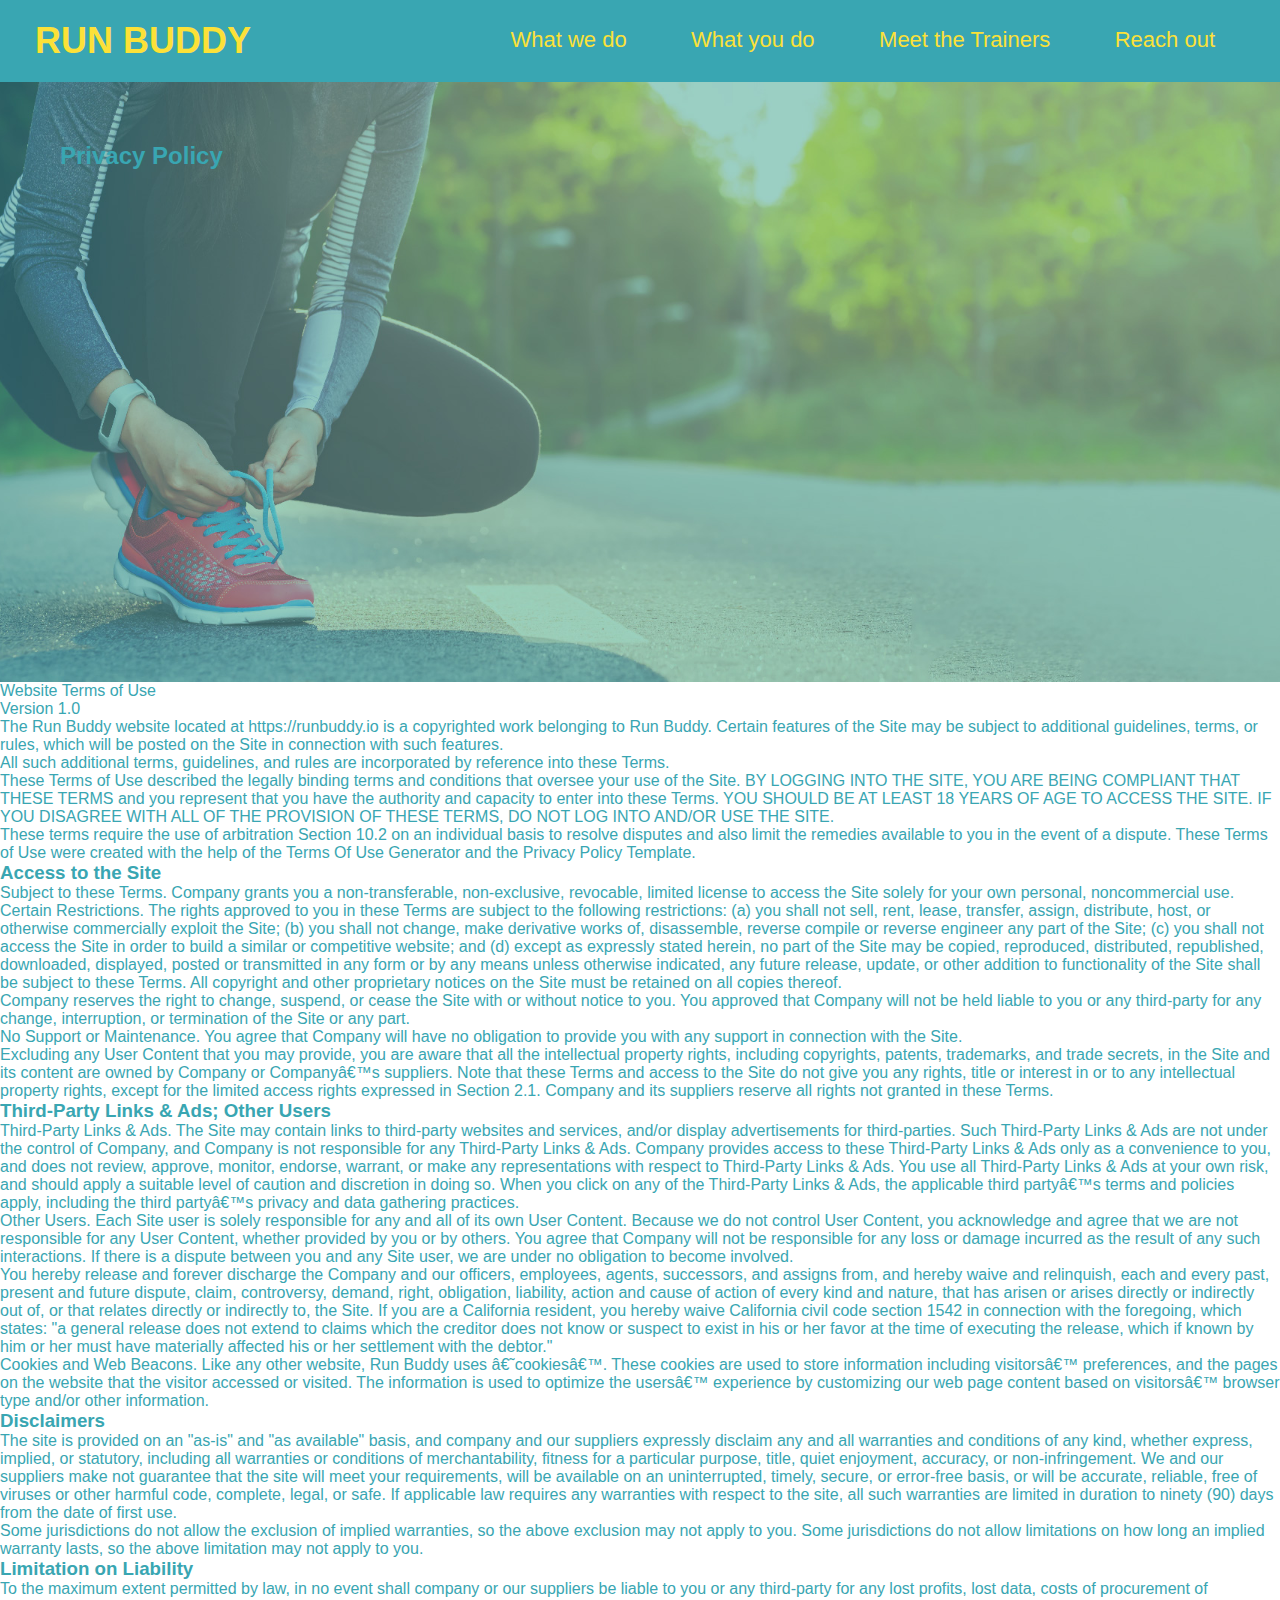
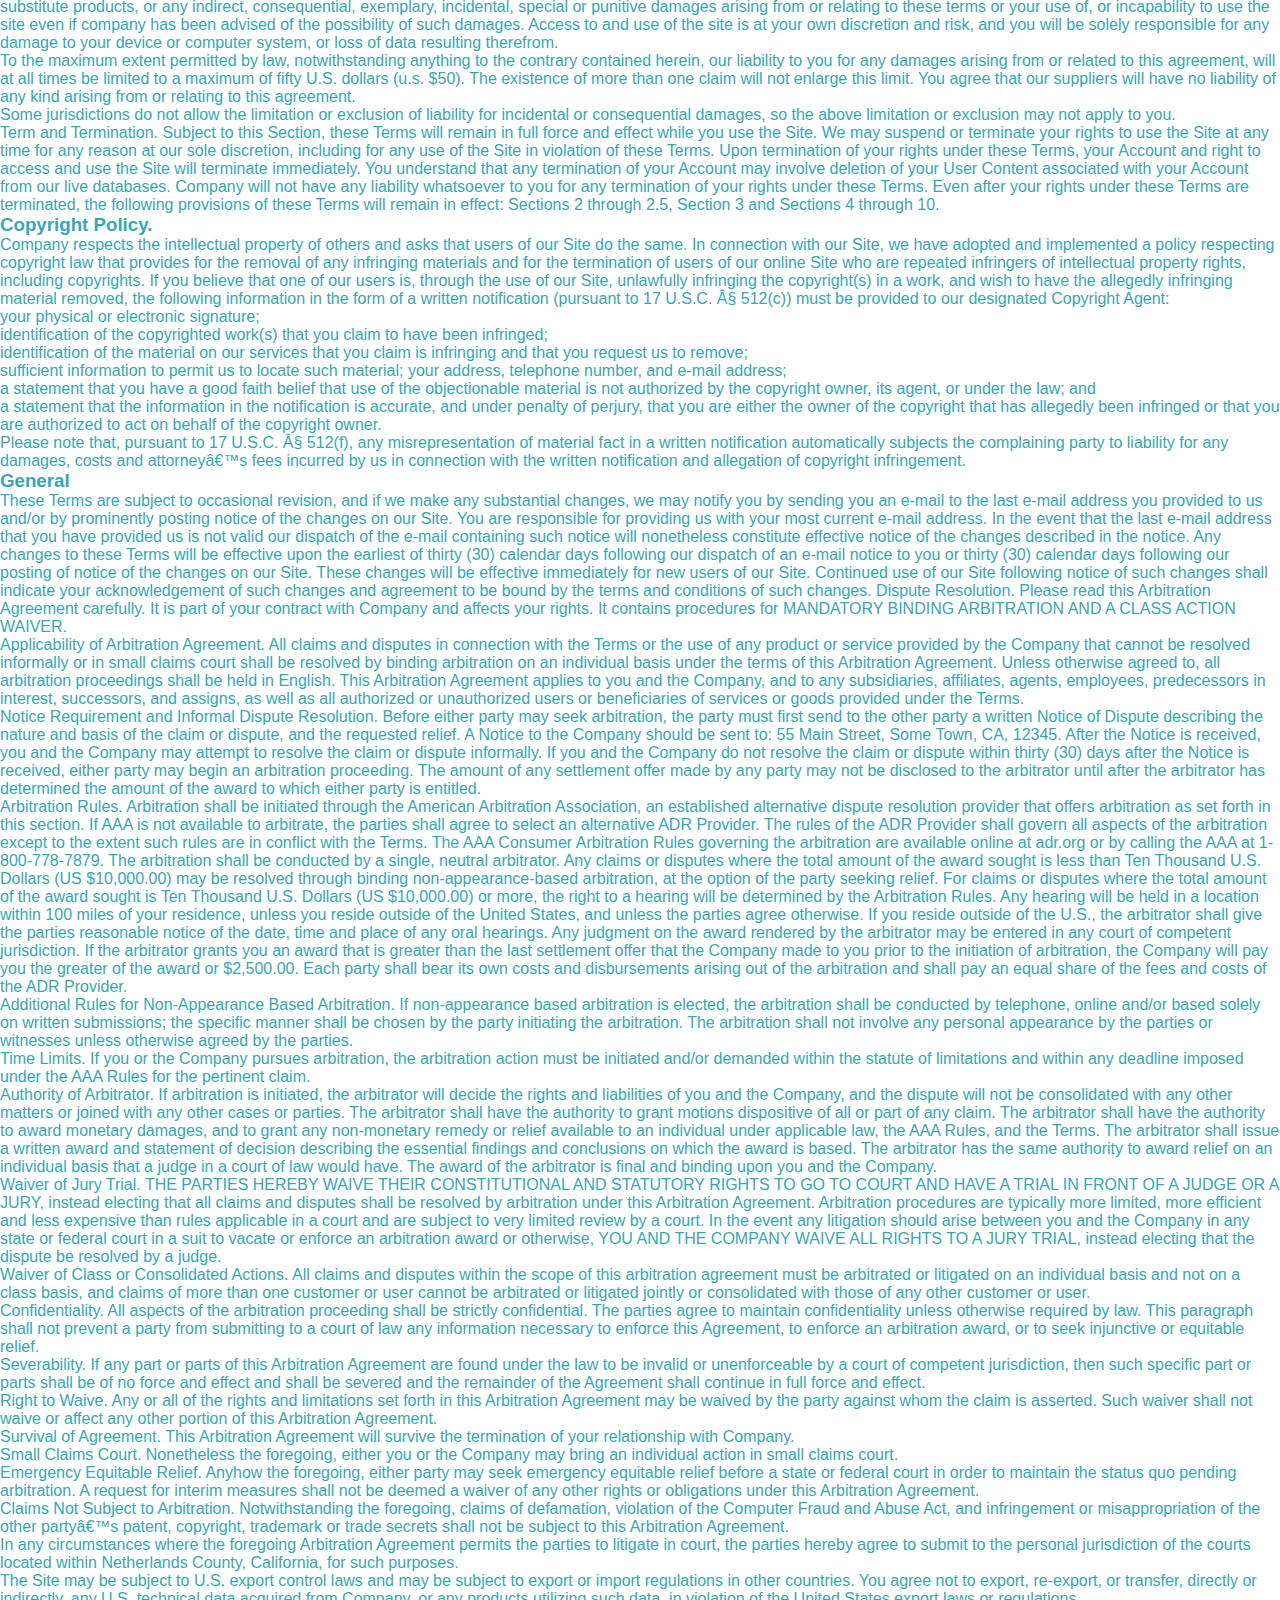
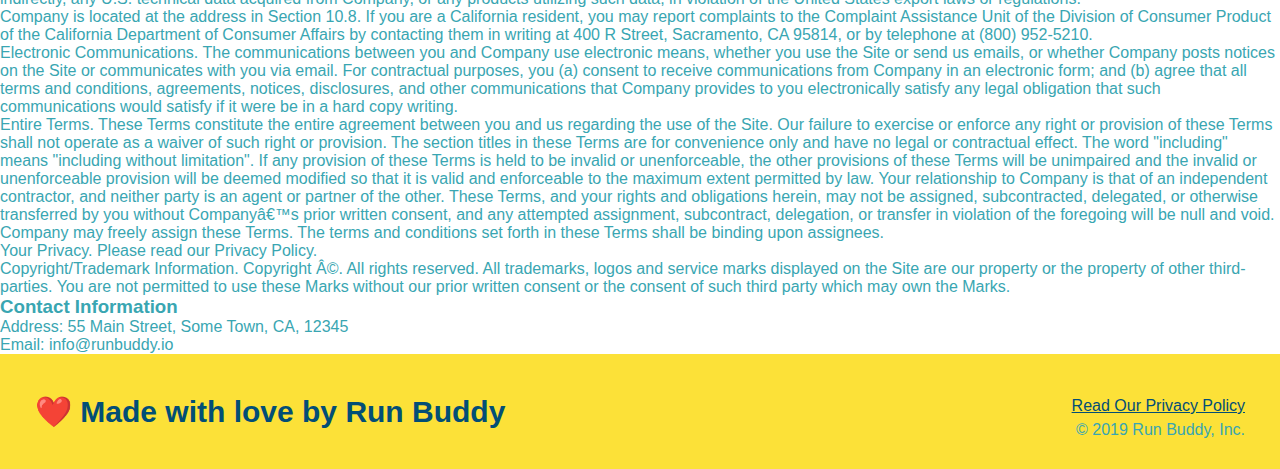
==== privacy-policy.html @ eea6fdf9 "added privacy policy page and style scheet for it." ====
<html lang="en">
<head>
    <meta charset="UTF-8">
    <meta http-equiv="X-UA-Compatible" content="IE=edge">
    <meta name="viewport" content="width=device-width, initial-scale=1.0">
    <title>Privacy Policy - Run Buddy</title>
    <link rel="stylesheet" href="assets/css/style.css">
</head>
<body>

    <!--navigation-->
    <header>
        <h1><a href="index.html">RUN BUDDY</a></h1>
        <nav>
            <!--Unordered list element-->
            <ul>
                <!--list item element-->
                <li>
                    <!--Anchor element-->
                    <a href="index.html#what-we-do" title="What we do link">What we do</a>
                </li>
                <li>
                    <a href="index.html#what-you-do" title="What you do link">What you do</a>
                </li>
                <li>
                    <a href="index.html#meet-the-trainers" title="Meet the trainers link">Meet the Trainers</a>
                </li>
                <li>
                    <a href="index.html#reach-out" title="Reach out link ">Reach out</a>
                </li>
            </ul>
        </nav>
    </header>

    <!--Title-->
    <section class="hero hero-secondary">
        <h2 class="page-tile">
            Privacy Policy
        </h2>
    </section>

    <article>
        <article>
            <p>
                Website Terms of Use
              </p>
        
              <p>
                Version 1.0
              </p>
        
              <p>
                The Run Buddy website located at https://runbuddy.io is a copyrighted work belonging to Run Buddy. Certain
                features of the Site may be subject to additional guidelines, terms, or rules, which will be posted on the Site
                in connection with such features.
              </p>
        
              <p>
                All such additional terms, guidelines, and rules are incorporated by reference into these Terms.
              </p>
        
              <p>
                These Terms of Use described the legally binding terms and conditions that oversee your use of the Site. BY
                LOGGING INTO THE SITE, YOU ARE BEING COMPLIANT THAT THESE TERMS and you represent that you have the authority
                and capacity to enter into these Terms. YOU SHOULD BE AT LEAST 18 YEARS OF AGE TO ACCESS THE SITE. IF YOU
                DISAGREE WITH ALL OF THE PROVISION OF THESE TERMS, DO NOT LOG INTO AND/OR USE THE SITE.
              </p>
        
              <p>
                These terms require the use of arbitration Section 10.2 on an individual basis to resolve disputes and also
                limit the remedies available to you in the event of a dispute. These Terms of Use were created with the help of
                the Terms Of Use Generator and the Privacy Policy Template.
              </p>
        
              <h3>
                Access to the Site
              </h3>
        
              <p>
                Subject to these Terms. Company grants you a non-transferable, non-exclusive, revocable, limited license to
                access the Site solely for your own personal, noncommercial use.
              </p>
        
              <p>
                Certain Restrictions. The rights approved to you in these Terms are subject to the following restrictions: (a)
                you shall not sell, rent, lease, transfer, assign, distribute, host, or otherwise commercially exploit the Site;
                (b) you shall not change, make derivative works of, disassemble, reverse compile or reverse engineer any part of
                the Site; (c) you shall not access the Site in order to build a similar or competitive website; and (d) except
                as expressly stated herein, no part of the Site may be copied, reproduced, distributed, republished, downloaded,
                displayed, posted or transmitted in any form or by any means unless otherwise indicated, any future release,
                update, or other addition to functionality of the Site shall be subject to these Terms. All copyright and other
                proprietary notices on the Site must be retained on all copies thereof.
              </p>
        
              <p>
                Company reserves the right to change, suspend, or cease the Site with or without notice to you. You approved
                that Company will not be held liable to you or any third-party for any change, interruption, or termination of
                the Site or any part.
              </p>
        
              <p>
                No Support or Maintenance. You agree that Company will have no obligation to provide you with any support in
                connection with the Site.
              </p>
        
              <p>
                Excluding any User Content that you may provide, you are aware that all the intellectual property rights,
                including copyrights, patents, trademarks, and trade secrets, in the Site and its content are owned by Company
                or Companyâ€™s suppliers. Note that these Terms and access to the Site do not give you any rights, title or
                interest in or to any intellectual property rights, except for the limited access rights expressed in Section
                2.1. Company and its suppliers reserve all rights not granted in these Terms.
              </p>
        
              <h3>
                Third-Party Links & Ads; Other Users
              </h3>
        
              <p>
                Third-Party Links & Ads. The Site may contain links to third-party websites and services, and/or display
                advertisements for third-parties. Such Third-Party Links & Ads are not under the control of Company, and Company
                is not responsible for any Third-Party Links & Ads. Company provides access to these Third-Party Links & Ads
                only as a convenience to you, and does not review, approve, monitor, endorse, warrant, or make any
                representations with respect to Third-Party Links & Ads. You use all Third-Party Links & Ads at your own risk,
                and should apply a suitable level of caution and discretion in doing so. When you click on any of the
                Third-Party Links & Ads, the applicable third partyâ€™s terms and policies apply, including the third partyâ€™s
                privacy and data gathering practices.
              </p>
        
              <p>
                Other Users. Each Site user is solely responsible for any and all of its own User Content. Because we do not
                control User Content, you acknowledge and agree that we are not responsible for any User Content, whether
                provided by you or by others. You agree that Company will not be responsible for any loss or damage incurred as
                the result of any such interactions. If there is a dispute between you and any Site user, we are under no
                obligation to become involved.
              </p>
        
              <p>
                You hereby release and forever discharge the Company and our officers, employees, agents, successors, and
                assigns from, and hereby waive and relinquish, each and every past, present and future dispute, claim,
                controversy, demand, right, obligation, liability, action and cause of action of every kind and nature, that has
                arisen or arises directly or indirectly out of, or that relates directly or indirectly to, the Site. If you are
                a California resident, you hereby waive California civil code section 1542 in connection with the foregoing,
                which states: "a general release does not extend to claims which the creditor does not know or suspect to exist
                in his or her favor at the time of executing the release, which if known by him or her must have materially
                affected his or her settlement with the debtor."
              </p>
        
              <p>
                Cookies and Web Beacons. Like any other website, Run Buddy uses â€˜cookiesâ€™. These cookies are used to store
                information including visitorsâ€™ preferences, and the pages on the website that the visitor accessed or visited.
                The information is used to optimize the usersâ€™ experience by customizing our web page content based on visitorsâ€™
                browser type and/or other information.
              </p>
        
              <h3>
                Disclaimers
              </h3>
        
              <p>
                The site is provided on an "as-is" and "as available" basis, and company and our suppliers expressly disclaim
                any and all warranties and conditions of any kind, whether express, implied, or statutory, including all
                warranties or conditions of merchantability, fitness for a particular purpose, title, quiet enjoyment, accuracy,
                or non-infringement. We and our suppliers make not guarantee that the site will meet your requirements, will be
                available on an uninterrupted, timely, secure, or error-free basis, or will be accurate, reliable, free of
                viruses or other harmful code, complete, legal, or safe. If applicable law requires any warranties with respect
                to the site, all such warranties are limited in duration to ninety (90) days from the date of first use.
              </p>
        
              <p>
                Some jurisdictions do not allow the exclusion of implied warranties, so the above exclusion may not apply to
                you. Some jurisdictions do not allow limitations on how long an implied warranty lasts, so the above limitation
                may not apply to you.
              </p>
        
              <h3>
                Limitation on Liability
              </h3>
        
              <p>
                To the maximum extent permitted by law, in no event shall company or our suppliers be liable to you or any
                third-party for any lost profits, lost data, costs of procurement of substitute products, or any indirect,
                consequential, exemplary, incidental, special or punitive damages arising from or relating to these terms or
                your use of, or incapability to use the site even if company has been advised of the possibility of such
                damages. Access to and use of the site is at your own discretion and risk, and you will be solely responsible
                for any damage to your device or computer system, or loss of data resulting therefrom.
              </p>
        
              <p>
                To the maximum extent permitted by law, notwithstanding anything to the contrary contained herein, our liability
                to you for any damages arising from or related to this agreement, will at all times be limited to a maximum of
                fifty U.S. dollars (u.s. $50). The existence of more than one claim will not enlarge this limit. You agree that
                our suppliers will have no liability of any kind arising from or relating to this agreement.
              </p>
        
              <p>
                Some jurisdictions do not allow the limitation or exclusion of liability for incidental or consequential
                damages, so the above limitation or exclusion may not apply to you.
              </p>
        
              <p>
                Term and Termination. Subject to this Section, these Terms will remain in full force and effect while you use
                the Site. We may suspend or terminate your rights to use the Site at any time for any reason at our sole
                discretion, including for any use of the Site in violation of these Terms. Upon termination of your rights under
                these Terms, your Account and right to access and use the Site will terminate immediately. You understand that
                any termination of your Account may involve deletion of your User Content associated with your Account from our
                live databases. Company will not have any liability whatsoever to you for any termination of your rights under
                these Terms. Even after your rights under these Terms are terminated, the following provisions of these Terms
                will remain in effect: Sections 2 through 2.5, Section 3 and Sections 4 through 10.
              </p>
        
              <h3>
                Copyright Policy.
              </h3>
        
              <p>
                Company respects the intellectual property of others and asks that users of our Site do the same. In connection
                with our Site, we have adopted and implemented a policy respecting copyright law that provides for the removal
                of any infringing materials and for the termination of users of our online Site who are repeated infringers of
                intellectual property rights, including copyrights. If you believe that one of our users is, through the use of
                our Site, unlawfully infringing the copyright(s) in a work, and wish to have the allegedly infringing material
                removed, the following information in the form of a written notification (pursuant to 17 U.S.C. Â§ 512(c)) must
                be provided to our designated Copyright Agent:
              </p>
        
              <ul>
                <li>
                  your physical or electronic signature;
                </li>
                <li>
                  identification of the copyrighted work(s) that you claim to have been infringed;
                </li>
                <li>
                  identification of the material on our services that you claim is infringing and that you request us to remove;
                </li>
                <li>
                  sufficient information to permit us to locate such material; your address, telephone number, and e-mail
                  address;
                </li>
                <li>
                  a statement that you have a good faith belief that use of the objectionable material is not authorized by the
                  copyright owner, its agent, or under the law; and
                </li>
                <li>
                  a statement that the information in the notification is accurate, and under penalty of perjury, that you are
                  either the owner of the copyright that has allegedly been infringed or that you are authorized to act on
                  behalf of the copyright owner.
                </li>
              </ul>
        
              <p>
                Please note that, pursuant to 17 U.S.C. Â§ 512(f), any misrepresentation of material fact in a written
                notification automatically subjects the complaining party to liability for any damages, costs and attorneyâ€™s
                fees incurred by us in connection with the written notification and allegation of copyright infringement.
              </p>
        
              <h3>
                General
              </h3>
        
              <p>
                These Terms are subject to occasional revision, and if we make any substantial changes, we may notify you by
                sending you an e-mail to the last e-mail address you provided to us and/or by prominently posting notice of the
                changes on our Site. You are responsible for providing us with your most current e-mail address. In the event
                that the last e-mail address that you have provided us is not valid our dispatch of the e-mail containing such
                notice will nonetheless constitute effective notice of the changes described in the notice. Any changes to these
                Terms will be effective upon the earliest of thirty (30) calendar days following our dispatch of an e-mail
                notice to you or thirty (30) calendar days following our posting of notice of the changes on our Site. These
                changes will be effective immediately for new users of our Site. Continued use of our Site following notice of
                such changes shall indicate your acknowledgement of such changes and agreement to be bound by the terms and
                conditions of such changes. Dispute Resolution. Please read this Arbitration Agreement carefully. It is part of
                your contract with Company and affects your rights. It contains procedures for MANDATORY BINDING ARBITRATION AND
                A CLASS ACTION WAIVER.
              </p>
        
              <p>
                Applicability of Arbitration Agreement. All claims and disputes in connection with the Terms or the use of any
                product or service provided by the Company that cannot be resolved informally or in small claims court shall be
                resolved by binding arbitration on an individual basis under the terms of this Arbitration Agreement. Unless
                otherwise agreed to, all arbitration proceedings shall be held in English. This Arbitration Agreement applies to
                you and the Company, and to any subsidiaries, affiliates, agents, employees, predecessors in interest,
                successors, and assigns, as well as all authorized or unauthorized users or beneficiaries of services or goods
                provided under the Terms.
              </p>
        
              <p>
                Notice Requirement and Informal Dispute Resolution. Before either party may seek arbitration, the party must
                first send to the other party a written Notice of Dispute describing the nature and basis of the claim or
                dispute, and the requested relief. A Notice to the Company should be sent to: 55 Main Street, Some Town, CA,
                12345. After the Notice is received, you and the Company may attempt to resolve the claim or dispute informally.
                If you and the Company do not resolve the claim or dispute within thirty (30) days after the Notice is received,
                either party may begin an arbitration proceeding. The amount of any settlement offer made by any party may not
                be disclosed to the arbitrator until after the arbitrator has determined the amount of the award to which either
                party is entitled.
              </p>
        
              <p>
                Arbitration Rules. Arbitration shall be initiated through the American Arbitration Association, an established
                alternative dispute resolution provider that offers arbitration as set forth in this section. If AAA is not
                available to arbitrate, the parties shall agree to select an alternative ADR Provider. The rules of the ADR
                Provider shall govern all aspects of the arbitration except to the extent such rules are in conflict with the
                Terms. The AAA Consumer Arbitration Rules governing the arbitration are available online at adr.org or by
                calling the AAA at 1-800-778-7879. The arbitration shall be conducted by a single, neutral arbitrator. Any
                claims or disputes where the total amount of the award sought is less than Ten Thousand U.S. Dollars (US
                $10,000.00) may be resolved through binding non-appearance-based arbitration, at the option of the party seeking
                relief. For claims or disputes where the total amount of the award sought is Ten Thousand U.S. Dollars (US
                $10,000.00) or more, the right to a hearing will be determined by the Arbitration Rules. Any hearing will be
                held in a location within 100 miles of your residence, unless you reside outside of the United States, and
                unless the parties agree otherwise. If you reside outside of the U.S., the arbitrator shall give the parties
                reasonable notice of the date, time and place of any oral hearings. Any judgment on the award rendered by the
                arbitrator may be entered in any court of competent jurisdiction. If the arbitrator grants you an award that is
                greater than the last settlement offer that the Company made to you prior to the initiation of arbitration, the
                Company will pay you the greater of the award or $2,500.00. Each party shall bear its own costs and
                disbursements arising out of the arbitration and shall pay an equal share of the fees and costs of the ADR
                Provider.
              </p>
        
              <p>
                Additional Rules for Non-Appearance Based Arbitration. If non-appearance based arbitration is elected, the
                arbitration shall be conducted by telephone, online and/or based solely on written submissions; the specific
                manner shall be chosen by the party initiating the arbitration. The arbitration shall not involve any personal
                appearance by the parties or witnesses unless otherwise agreed by the parties.
              </p>
        
              <p>
                Time Limits. If you or the Company pursues arbitration, the arbitration action must be initiated and/or demanded
                within the statute of limitations and within any deadline imposed under the AAA Rules for the pertinent claim.
              </p>
        
              <p>
                Authority of Arbitrator. If arbitration is initiated, the arbitrator will decide the rights and liabilities of
                you and the Company, and the dispute will not be consolidated with any other matters or joined with any other
                cases or parties. The arbitrator shall have the authority to grant motions dispositive of all or part of any
                claim. The arbitrator shall have the authority to award monetary damages, and to grant any non-monetary remedy
                or relief available to an individual under applicable law, the AAA Rules, and the Terms. The arbitrator shall
                issue a written award and statement of decision describing the essential findings and conclusions on which the
                award is based. The arbitrator has the same authority to award relief on an individual basis that a judge in a
                court of law would have. The award of the arbitrator is final and binding upon you and the Company.
              </p>
        
              <p>
                Waiver of Jury Trial. THE PARTIES HEREBY WAIVE THEIR CONSTITUTIONAL AND STATUTORY RIGHTS TO GO TO COURT AND HAVE
                A TRIAL IN FRONT OF A JUDGE OR A JURY, instead electing that all claims and disputes shall be resolved by
                arbitration under this Arbitration Agreement. Arbitration procedures are typically more limited, more efficient
                and less expensive than rules applicable in a court and are subject to very limited review by a court. In the
                event any litigation should arise between you and the Company in any state or federal court in a suit to vacate
                or enforce an arbitration award or otherwise, YOU AND THE COMPANY WAIVE ALL RIGHTS TO A JURY TRIAL, instead
                electing that the dispute be resolved by a judge.
              </p>
        
              <p>
                Waiver of Class or Consolidated Actions. All claims and disputes within the scope of this arbitration agreement
                must be arbitrated or litigated on an individual basis and not on a class basis, and claims of more than one
                customer or user cannot be arbitrated or litigated jointly or consolidated with those of any other customer or
                user.
              </p>
        
              <p>
                Confidentiality. All aspects of the arbitration proceeding shall be strictly confidential. The parties agree to
                maintain confidentiality unless otherwise required by law. This paragraph shall not prevent a party from
                submitting to a court of law any information necessary to enforce this Agreement, to enforce an arbitration
                award, or to seek injunctive or equitable relief.
              </p>
        
              <p>
                Severability. If any part or parts of this Arbitration Agreement are found under the law to be invalid or
                unenforceable by a court of competent jurisdiction, then such specific part or parts shall be of no force and
                effect and shall be severed and the remainder of the Agreement shall continue in full force and effect.
              </p>
        
              <p>
                Right to Waive. Any or all of the rights and limitations set forth in this Arbitration Agreement may be waived
                by the party against whom the claim is asserted. Such waiver shall not waive or affect any other portion of this
                Arbitration Agreement.
              </p>
        
              <p>
                Survival of Agreement. This Arbitration Agreement will survive the termination of your relationship with
                Company.
              </p>
        
              <p>
                Small Claims Court. Nonetheless the foregoing, either you or the Company may bring an individual action in small
                claims court.
              </p>
        
              <p>
                Emergency Equitable Relief. Anyhow the foregoing, either party may seek emergency equitable relief before a
                state or federal court in order to maintain the status quo pending arbitration. A request for interim measures
                shall not be deemed a waiver of any other rights or obligations under this Arbitration Agreement.
              </p>
        
              <p>
                Claims Not Subject to Arbitration. Notwithstanding the foregoing, claims of defamation, violation of the
                Computer Fraud and Abuse Act, and infringement or misappropriation of the other partyâ€™s patent, copyright,
                trademark or trade secrets shall not be subject to this Arbitration Agreement.
              </p>
        
              <p>
                In any circumstances where the foregoing Arbitration Agreement permits the parties to litigate in court, the
                parties hereby agree to submit to the personal jurisdiction of the courts located within Netherlands County,
                California, for such purposes.
              </p>
        
              <p>
                The Site may be subject to U.S. export control laws and may be subject to export or import regulations in other
                countries. You agree not to export, re-export, or transfer, directly or indirectly, any U.S. technical data
                acquired from Company, or any products utilizing such data, in violation of the United States export laws or
                regulations.
              </p>
        
              <p>
                Company is located at the address in Section 10.8. If you are a California resident, you may report complaints
                to the Complaint Assistance Unit of the Division of Consumer Product of the California Department of Consumer
                Affairs by contacting them in writing at 400 R Street, Sacramento, CA 95814, or by telephone at (800) 952-5210.
              </p>
        
              <p>
                Electronic Communications. The communications between you and Company use electronic means, whether you use the
                Site or send us emails, or whether Company posts notices on the Site or communicates with you via email. For
                contractual purposes, you (a) consent to receive communications from Company in an electronic form; and (b)
                agree that all terms and conditions, agreements, notices, disclosures, and other communications that Company
                provides to you electronically satisfy any legal obligation that such communications would satisfy if it were be
                in a hard copy writing.
              </p>
        
              <p>
                Entire Terms. These Terms constitute the entire agreement between you and us regarding the use of the Site. Our
                failure to exercise or enforce any right or provision of these Terms shall not operate as a waiver of such right
                or provision. The section titles in these Terms are for convenience only and have no legal or contractual
                effect. The word "including" means "including without limitation". If any provision of these Terms is held to be
                invalid or unenforceable, the other provisions of these Terms will be unimpaired and the invalid or
                unenforceable provision will be deemed modified so that it is valid and enforceable to the maximum extent
                permitted by law. Your relationship to Company is that of an independent contractor, and neither party is an
                agent or partner of the other. These Terms, and your rights and obligations herein, may not be assigned,
                subcontracted, delegated, or otherwise transferred by you without Companyâ€™s prior written consent, and any
                attempted assignment, subcontract, delegation, or transfer in violation of the foregoing will be null and void.
                Company may freely assign these Terms. The terms and conditions set forth in these Terms shall be binding upon
                assignees.
              </p>
        
              <p>
                Your Privacy. Please read our Privacy Policy.
              </p>
        
              <p>
                Copyright/Trademark Information. Copyright Â©. All rights reserved. All trademarks, logos and service marks
                displayed on the Site are our property or the property of other third-parties. You are not permitted to use
                these Marks without our prior written consent or the consent of such third party which may own the Marks.
              </p>
        
              <h3>
                Contact Information
              </h3>
        
              <p>
                Address: 55 Main Street, Some Town, CA, 12345
              </p>
        
              <p>
                Email: info@runbuddy.io
              </p>
        </article>
    </article>

    <footer>
        <h2>❤️ Made with love by Run Buddy</h2>
        <div>
            <!--link to privacy policy-->
            <a href="privacy-policy.html">Read Our Privacy Policy</a><br />
            &copy; 2019 Run Buddy, Inc.
        </div>
    </footer>
</body>
</html>
---- assets/css/style.css ----
/*------- whole page-------*/
*{
    margin: 0;
    padding: 0;
    box-sizing: border-box;
}

/*------- hero section-------*/
.hero{
    background-image: url("../images/hero-bg.jpg");
    height: 600px;
    background-size: cover;
    background-position: center;
    position: relative;
}

/*------- form section-------*/
.hero-form {
    border: 3px solid #024e76;
    background-color: #fce138;
    padding: 20px;
    width: 500px;
    color: #024e76;
    position: absolute;
    bottom: 120px;
    right: 140px;
  }

.hero-form label{
    margin:  0 5px;
}

.hero-form h3 {
  font-size: 24px;
  margin: 0;
}

.hero-form p {
  margin: 5px 0 15px 0;
}

.hero-form button {
    color: #fce138;
    background-color: #024e76;
    border: none;
    padding: 10px 20px;
    font-size: 16px;
  }

/*------- input section-------*/
.form-input {
  border: 1px solid #024e76;
  display: block;
  padding: 7px 15px;
  font-size: 16px;
  color: #024e76;
  width: 100%;
  margin-bottom: 15px;
}

/*------- body-------*/
body {
    color: #39a6b2;
    font-family: Helvetica, Arial, sans-serif;
  }

/*------- header section-------*/
header nav ul li a{
    margin: 0 30px;
    font-weight: lighter;
    font-size: 22px;
}

header nav ul li{
    display: inline;
}

header h1{
    font-weight: bold;
    font-size: 36px;
    color: #fce138;
    margin: 0;
    display: inline;
}

header a{
    text-decoration: none;
    color: #fce138;
}

header nav{
    float: right;
    margin: 7px 0;
}

header{
    padding: 20px 35px;
    background-color: #39a6b2;
}

/*-------all sections-------*/
section{
    padding: 60px;
}


/*-------intro section-------*/
.intro{
    text-align: center;
}

.intro p{
    line-height: 1.7;
    color: #39a6b2;
    width: 80%;
    font-size: 20px;
    margin: 0 auto;
}

/*-------step section---------*/
.steps{
    text-align: center;
    background: #fce138;
}

.steps div{
    margin-bottom: 80px;
}

.steps img{
    width: 15%;
    margin: 10px 0;
}

.steps h3{
    color: #024e76;
    font-size: 46px;
    margin-top: 10px;
}

.steps p{
    color: #39a6b2;
    font-size: 23px;
}

.steps span{
    font-size: 38px;
}

/*-------Trainer section------*/
.trainers{
    text-align: center;
}

.trainer{
    width: 900px;
    margin: 0 auto 30px auto;
    background: #024e76;
    color: #fce138;
    overflow: auto;
}

.trainer img{
    width: 35%;
    float: left;
}

.trainer-bio{
    padding: 35px;
    float: left;
    width: 65%;
}

.trainer-bio p{
    font-size: 17px;
    line-height: 1.3;
}

.trainer-bio h3{
    font-size: 32px;
    margin-bottom: 8px;
}

.trainer-bio h4{
    font-weight: lighter;
    font-size: 26px;
    margin-bottom: 25px;
}

/*-----Reach out section-------*/
.contact{
    background: #024e76;
    text-align: center;
}
.contact h2{
    color: #fce138;
}

.contact-info iframe{
    width: 400px;
    height: 400px;
}

.contact-info div{
    width: 410px;
    display: inline-block;
    vertical-align: top;
    text-align: left;
    margin: 30px 0 0 60px;
    color: white;
}

.contact-info h3{
    color: #fce138;
    font-size: 32px;
}

.contact-info p,
.contact-info address{
    margin: 20px 0;
    line-height: 1.5;
    font-size: 20px;
    font-style: normal;
}

.contact-info a{
    color: #fce138;
}

/*-------footer section-------*/
footer h2{
    display: inline;
    color: #024e76;
    font-size: 30px;
    margin: 0;
}

footer div{
    float: right;
    line-height: 1.5;
    text-align: right;
}

footer a{
    color: #024e76;
}

footer{
    background: #fce138;
    width: 100%;
    padding: 40px 35px;
}

/*-----general use styles----*/
.section-tile{
    font-size: 55px;
    color: #024e76;
    margin-bottom: 35px;
    padding: 0 100px 20px 100px;
    display: inline-block;
    border-bottom: 3px solid;
    display: inline-block;
}

.primary-border{
    border-color: #fce138;
}

.secondary-border{
    border-color: #39a6b2;
}

.text-left{
    text-align: left;
}

.text-right{
    text-align: right;
}
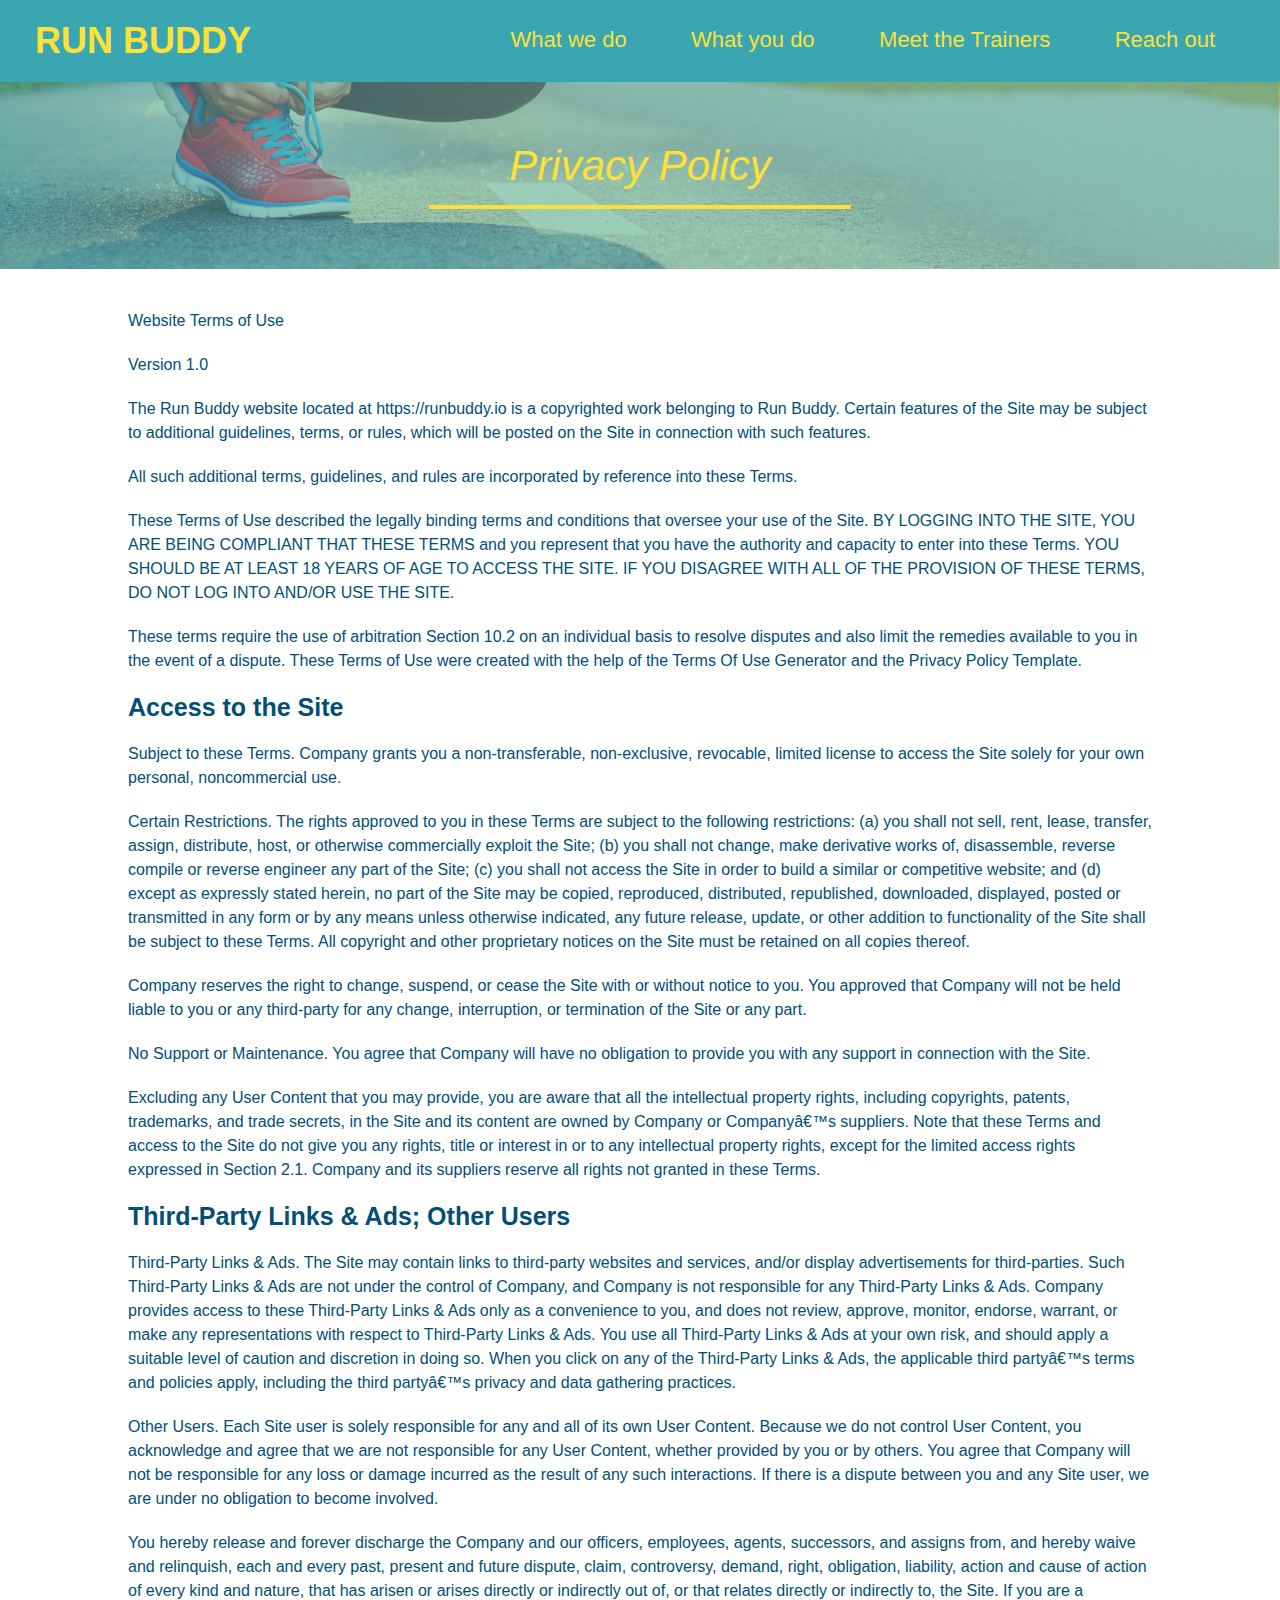
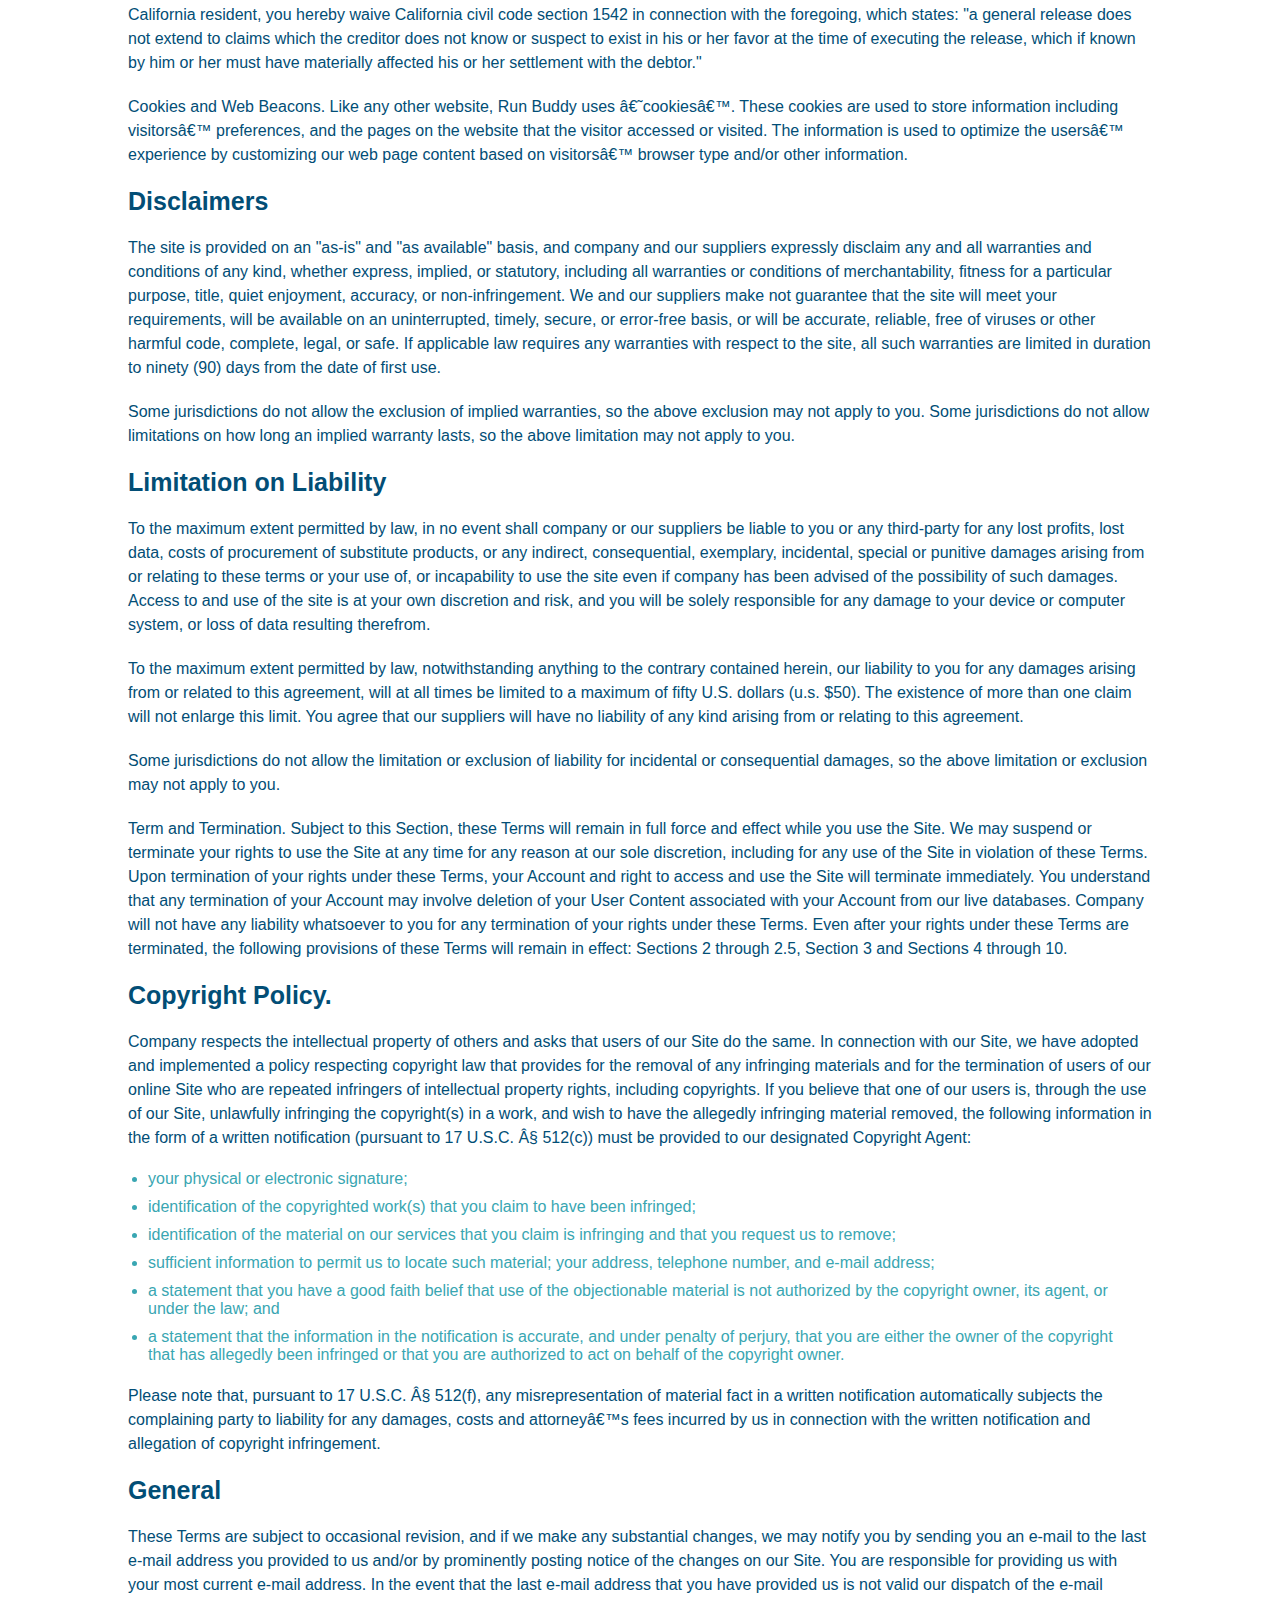
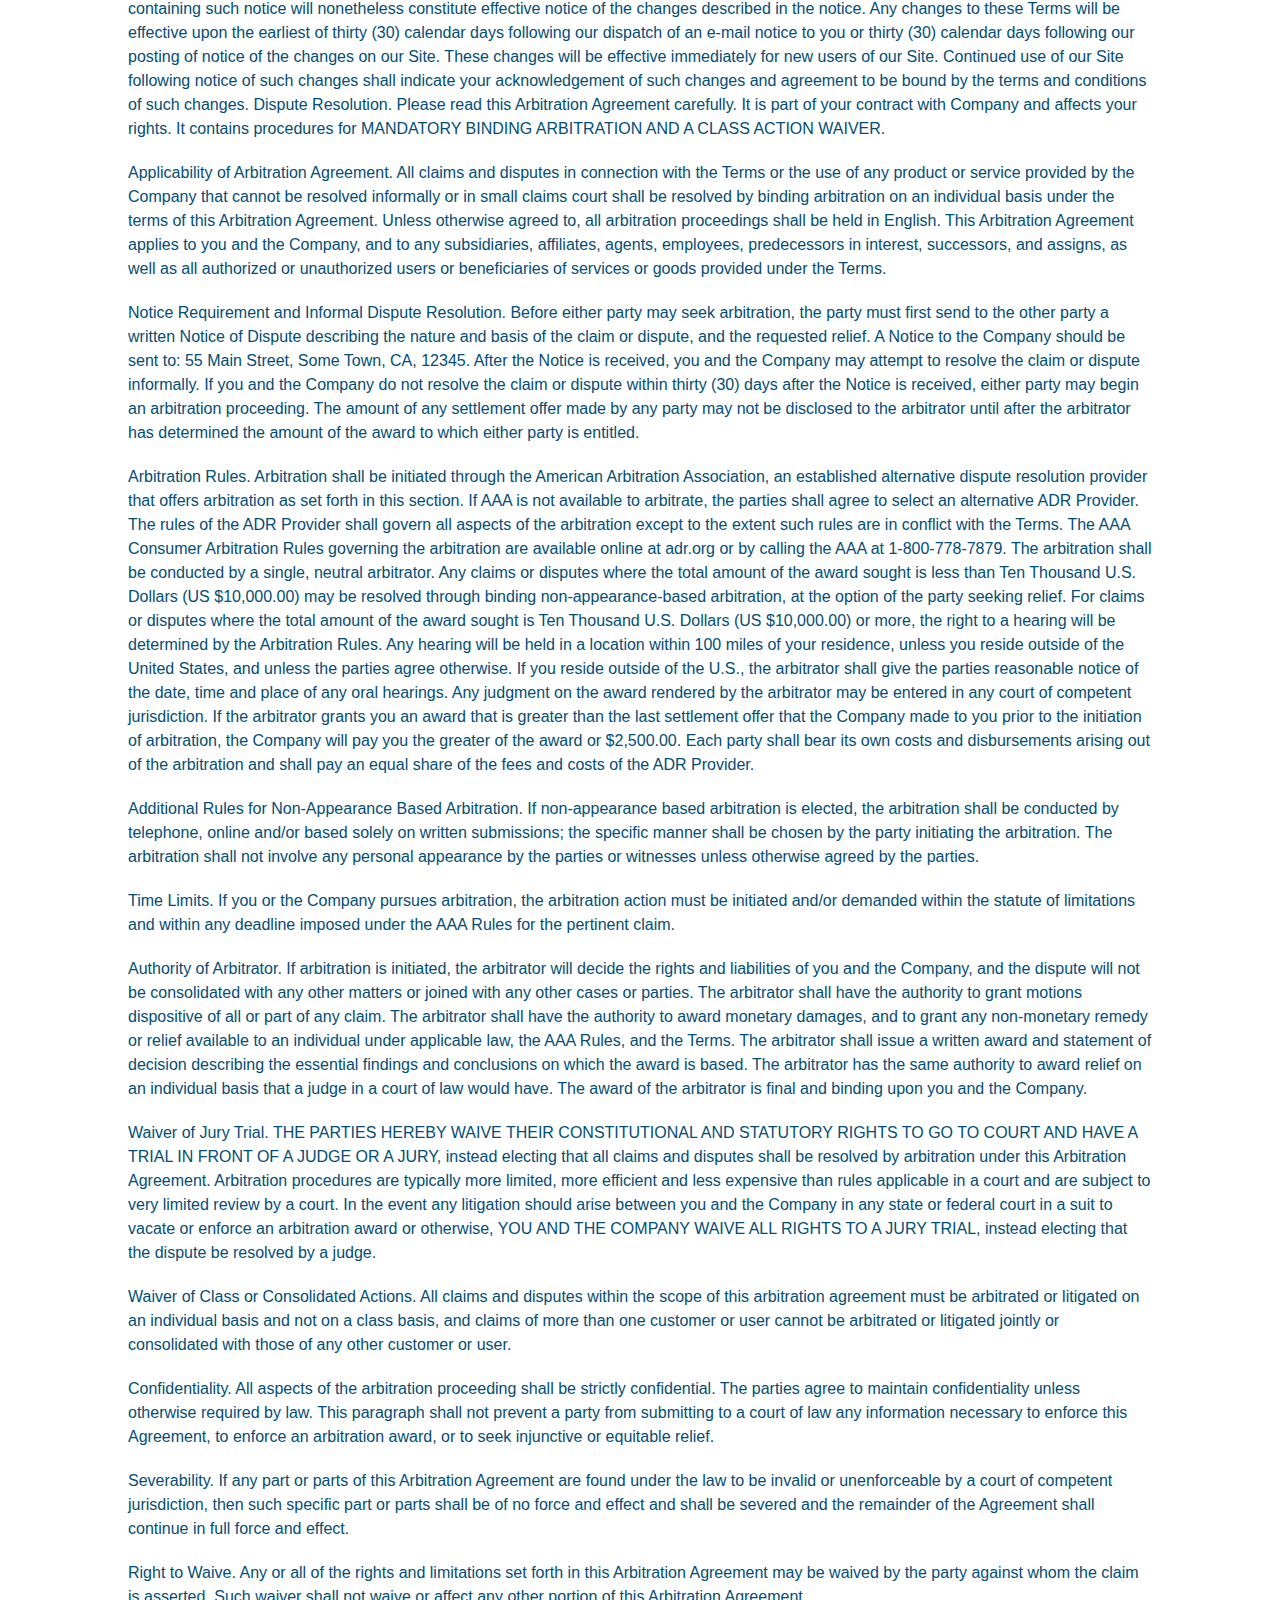
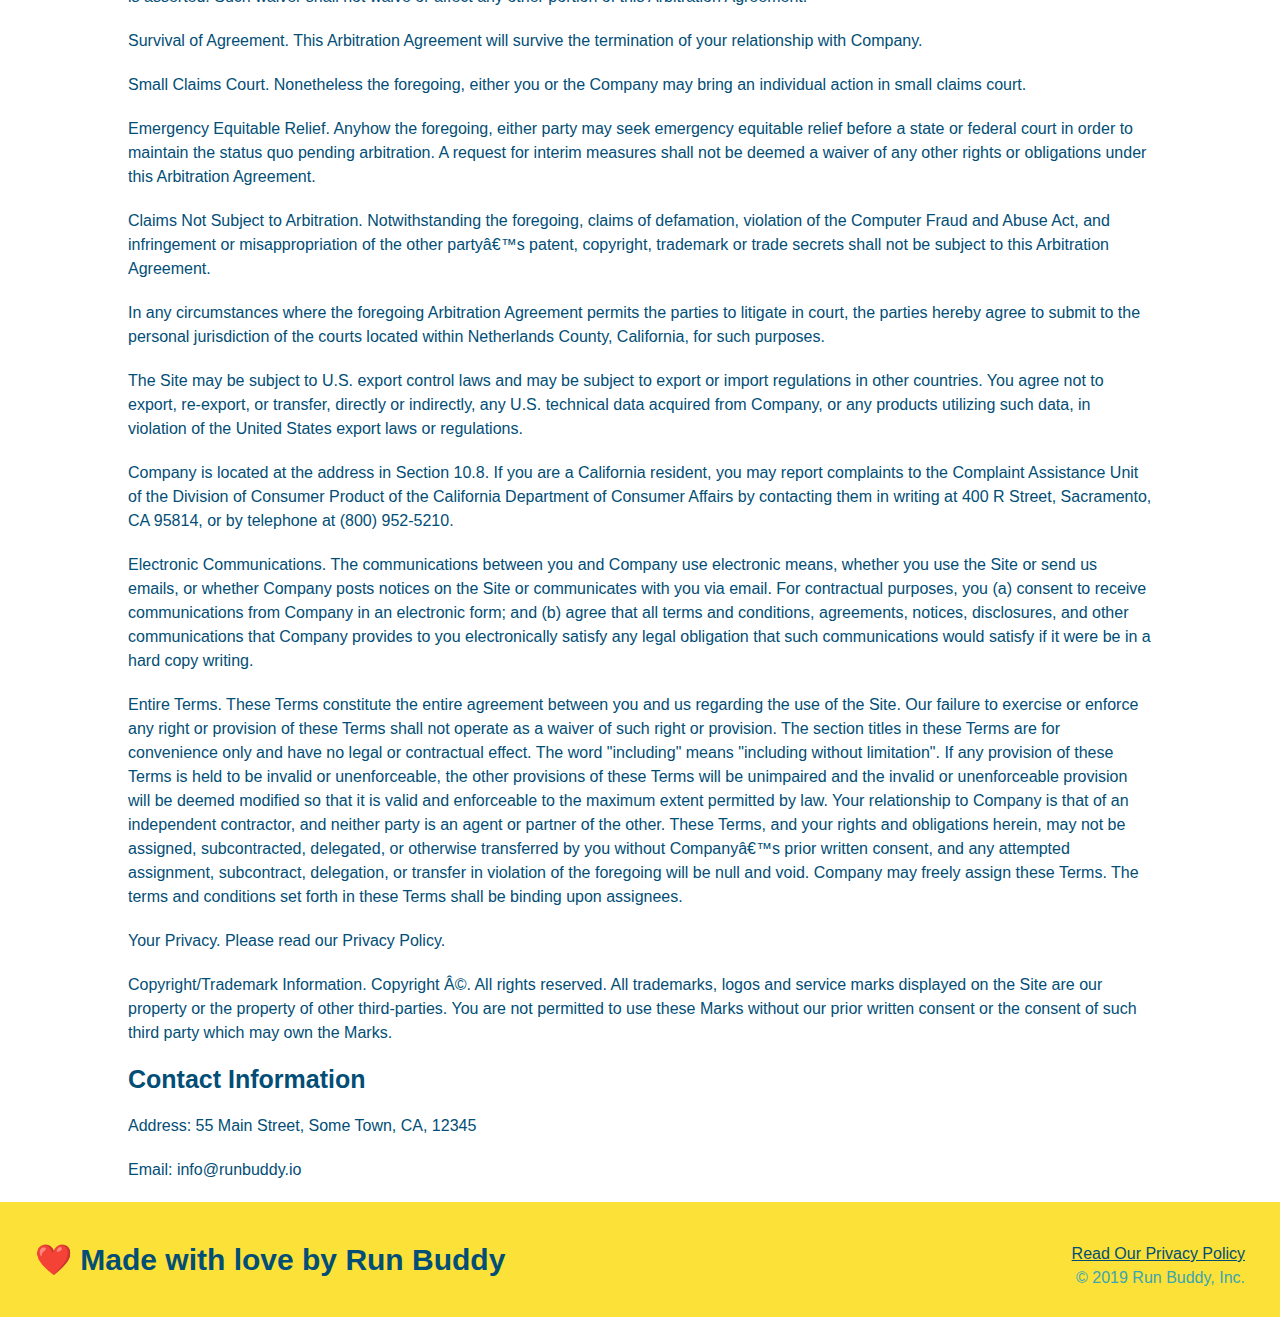
==== commit 64f46fcf: "updated privacy policy style sheet." ====
--- a/privacy-policy.html
+++ b/privacy-policy.html
@@ -5,6 +5,7 @@
     <meta name="viewport" content="width=device-width, initial-scale=1.0">
     <title>Privacy Policy - Run Buddy</title>
     <link rel="stylesheet" href="assets/css/style.css">
+    <link rel="stylesheet" href="assets/css/secondary-style.css">
 </head>
 <body>
 
@@ -33,435 +34,434 @@
     </header>
 
     <!--Title-->
-    <section class="hero hero-secondary">
-        <h2 class="page-tile">
+    <section class="hero">
+        <h2 class="page-title">
             Privacy Policy
         </h2>
     </section>
 
-    <article>
-        <article>
-            <p>
-                Website Terms of Use
-              </p>
-        
-              <p>
-                Version 1.0
-              </p>
-        
-              <p>
-                The Run Buddy website located at https://runbuddy.io is a copyrighted work belonging to Run Buddy. Certain
-                features of the Site may be subject to additional guidelines, terms, or rules, which will be posted on the Site
-                in connection with such features.
-              </p>
-        
-              <p>
-                All such additional terms, guidelines, and rules are incorporated by reference into these Terms.
-              </p>
-        
-              <p>
-                These Terms of Use described the legally binding terms and conditions that oversee your use of the Site. BY
-                LOGGING INTO THE SITE, YOU ARE BEING COMPLIANT THAT THESE TERMS and you represent that you have the authority
-                and capacity to enter into these Terms. YOU SHOULD BE AT LEAST 18 YEARS OF AGE TO ACCESS THE SITE. IF YOU
-                DISAGREE WITH ALL OF THE PROVISION OF THESE TERMS, DO NOT LOG INTO AND/OR USE THE SITE.
-              </p>
-        
-              <p>
-                These terms require the use of arbitration Section 10.2 on an individual basis to resolve disputes and also
-                limit the remedies available to you in the event of a dispute. These Terms of Use were created with the help of
-                the Terms Of Use Generator and the Privacy Policy Template.
-              </p>
-        
-              <h3>
-                Access to the Site
-              </h3>
-        
-              <p>
-                Subject to these Terms. Company grants you a non-transferable, non-exclusive, revocable, limited license to
-                access the Site solely for your own personal, noncommercial use.
-              </p>
-        
-              <p>
-                Certain Restrictions. The rights approved to you in these Terms are subject to the following restrictions: (a)
-                you shall not sell, rent, lease, transfer, assign, distribute, host, or otherwise commercially exploit the Site;
-                (b) you shall not change, make derivative works of, disassemble, reverse compile or reverse engineer any part of
-                the Site; (c) you shall not access the Site in order to build a similar or competitive website; and (d) except
-                as expressly stated herein, no part of the Site may be copied, reproduced, distributed, republished, downloaded,
-                displayed, posted or transmitted in any form or by any means unless otherwise indicated, any future release,
-                update, or other addition to functionality of the Site shall be subject to these Terms. All copyright and other
-                proprietary notices on the Site must be retained on all copies thereof.
-              </p>
-        
-              <p>
-                Company reserves the right to change, suspend, or cease the Site with or without notice to you. You approved
-                that Company will not be held liable to you or any third-party for any change, interruption, or termination of
-                the Site or any part.
-              </p>
-        
-              <p>
-                No Support or Maintenance. You agree that Company will have no obligation to provide you with any support in
-                connection with the Site.
-              </p>
-        
-              <p>
-                Excluding any User Content that you may provide, you are aware that all the intellectual property rights,
-                including copyrights, patents, trademarks, and trade secrets, in the Site and its content are owned by Company
-                or Companyâ€™s suppliers. Note that these Terms and access to the Site do not give you any rights, title or
-                interest in or to any intellectual property rights, except for the limited access rights expressed in Section
-                2.1. Company and its suppliers reserve all rights not granted in these Terms.
-              </p>
-        
-              <h3>
-                Third-Party Links & Ads; Other Users
-              </h3>
-        
-              <p>
-                Third-Party Links & Ads. The Site may contain links to third-party websites and services, and/or display
-                advertisements for third-parties. Such Third-Party Links & Ads are not under the control of Company, and Company
-                is not responsible for any Third-Party Links & Ads. Company provides access to these Third-Party Links & Ads
-                only as a convenience to you, and does not review, approve, monitor, endorse, warrant, or make any
-                representations with respect to Third-Party Links & Ads. You use all Third-Party Links & Ads at your own risk,
-                and should apply a suitable level of caution and discretion in doing so. When you click on any of the
-                Third-Party Links & Ads, the applicable third partyâ€™s terms and policies apply, including the third partyâ€™s
-                privacy and data gathering practices.
-              </p>
-        
-              <p>
-                Other Users. Each Site user is solely responsible for any and all of its own User Content. Because we do not
-                control User Content, you acknowledge and agree that we are not responsible for any User Content, whether
-                provided by you or by others. You agree that Company will not be responsible for any loss or damage incurred as
-                the result of any such interactions. If there is a dispute between you and any Site user, we are under no
-                obligation to become involved.
-              </p>
-        
-              <p>
-                You hereby release and forever discharge the Company and our officers, employees, agents, successors, and
-                assigns from, and hereby waive and relinquish, each and every past, present and future dispute, claim,
-                controversy, demand, right, obligation, liability, action and cause of action of every kind and nature, that has
-                arisen or arises directly or indirectly out of, or that relates directly or indirectly to, the Site. If you are
-                a California resident, you hereby waive California civil code section 1542 in connection with the foregoing,
-                which states: "a general release does not extend to claims which the creditor does not know or suspect to exist
-                in his or her favor at the time of executing the release, which if known by him or her must have materially
-                affected his or her settlement with the debtor."
-              </p>
-        
-              <p>
-                Cookies and Web Beacons. Like any other website, Run Buddy uses â€˜cookiesâ€™. These cookies are used to store
-                information including visitorsâ€™ preferences, and the pages on the website that the visitor accessed or visited.
-                The information is used to optimize the usersâ€™ experience by customizing our web page content based on visitorsâ€™
-                browser type and/or other information.
-              </p>
-        
-              <h3>
-                Disclaimers
-              </h3>
-        
-              <p>
-                The site is provided on an "as-is" and "as available" basis, and company and our suppliers expressly disclaim
-                any and all warranties and conditions of any kind, whether express, implied, or statutory, including all
-                warranties or conditions of merchantability, fitness for a particular purpose, title, quiet enjoyment, accuracy,
-                or non-infringement. We and our suppliers make not guarantee that the site will meet your requirements, will be
-                available on an uninterrupted, timely, secure, or error-free basis, or will be accurate, reliable, free of
-                viruses or other harmful code, complete, legal, or safe. If applicable law requires any warranties with respect
-                to the site, all such warranties are limited in duration to ninety (90) days from the date of first use.
-              </p>
-        
-              <p>
-                Some jurisdictions do not allow the exclusion of implied warranties, so the above exclusion may not apply to
-                you. Some jurisdictions do not allow limitations on how long an implied warranty lasts, so the above limitation
-                may not apply to you.
-              </p>
-        
-              <h3>
-                Limitation on Liability
-              </h3>
-        
-              <p>
-                To the maximum extent permitted by law, in no event shall company or our suppliers be liable to you or any
-                third-party for any lost profits, lost data, costs of procurement of substitute products, or any indirect,
-                consequential, exemplary, incidental, special or punitive damages arising from or relating to these terms or
-                your use of, or incapability to use the site even if company has been advised of the possibility of such
-                damages. Access to and use of the site is at your own discretion and risk, and you will be solely responsible
-                for any damage to your device or computer system, or loss of data resulting therefrom.
-              </p>
-        
-              <p>
-                To the maximum extent permitted by law, notwithstanding anything to the contrary contained herein, our liability
-                to you for any damages arising from or related to this agreement, will at all times be limited to a maximum of
-                fifty U.S. dollars (u.s. $50). The existence of more than one claim will not enlarge this limit. You agree that
-                our suppliers will have no liability of any kind arising from or relating to this agreement.
-              </p>
-        
-              <p>
-                Some jurisdictions do not allow the limitation or exclusion of liability for incidental or consequential
-                damages, so the above limitation or exclusion may not apply to you.
-              </p>
-        
-              <p>
-                Term and Termination. Subject to this Section, these Terms will remain in full force and effect while you use
-                the Site. We may suspend or terminate your rights to use the Site at any time for any reason at our sole
-                discretion, including for any use of the Site in violation of these Terms. Upon termination of your rights under
-                these Terms, your Account and right to access and use the Site will terminate immediately. You understand that
-                any termination of your Account may involve deletion of your User Content associated with your Account from our
-                live databases. Company will not have any liability whatsoever to you for any termination of your rights under
-                these Terms. Even after your rights under these Terms are terminated, the following provisions of these Terms
-                will remain in effect: Sections 2 through 2.5, Section 3 and Sections 4 through 10.
-              </p>
-        
-              <h3>
-                Copyright Policy.
-              </h3>
-        
-              <p>
-                Company respects the intellectual property of others and asks that users of our Site do the same. In connection
-                with our Site, we have adopted and implemented a policy respecting copyright law that provides for the removal
-                of any infringing materials and for the termination of users of our online Site who are repeated infringers of
-                intellectual property rights, including copyrights. If you believe that one of our users is, through the use of
-                our Site, unlawfully infringing the copyright(s) in a work, and wish to have the allegedly infringing material
-                removed, the following information in the form of a written notification (pursuant to 17 U.S.C. Â§ 512(c)) must
-                be provided to our designated Copyright Agent:
-              </p>
-        
-              <ul>
-                <li>
-                  your physical or electronic signature;
-                </li>
-                <li>
-                  identification of the copyrighted work(s) that you claim to have been infringed;
-                </li>
-                <li>
-                  identification of the material on our services that you claim is infringing and that you request us to remove;
-                </li>
-                <li>
-                  sufficient information to permit us to locate such material; your address, telephone number, and e-mail
-                  address;
-                </li>
-                <li>
-                  a statement that you have a good faith belief that use of the objectionable material is not authorized by the
-                  copyright owner, its agent, or under the law; and
-                </li>
-                <li>
-                  a statement that the information in the notification is accurate, and under penalty of perjury, that you are
-                  either the owner of the copyright that has allegedly been infringed or that you are authorized to act on
-                  behalf of the copyright owner.
-                </li>
-              </ul>
-        
-              <p>
-                Please note that, pursuant to 17 U.S.C. Â§ 512(f), any misrepresentation of material fact in a written
-                notification automatically subjects the complaining party to liability for any damages, costs and attorneyâ€™s
-                fees incurred by us in connection with the written notification and allegation of copyright infringement.
-              </p>
-        
-              <h3>
-                General
-              </h3>
-        
-              <p>
-                These Terms are subject to occasional revision, and if we make any substantial changes, we may notify you by
-                sending you an e-mail to the last e-mail address you provided to us and/or by prominently posting notice of the
-                changes on our Site. You are responsible for providing us with your most current e-mail address. In the event
-                that the last e-mail address that you have provided us is not valid our dispatch of the e-mail containing such
-                notice will nonetheless constitute effective notice of the changes described in the notice. Any changes to these
-                Terms will be effective upon the earliest of thirty (30) calendar days following our dispatch of an e-mail
-                notice to you or thirty (30) calendar days following our posting of notice of the changes on our Site. These
-                changes will be effective immediately for new users of our Site. Continued use of our Site following notice of
-                such changes shall indicate your acknowledgement of such changes and agreement to be bound by the terms and
-                conditions of such changes. Dispute Resolution. Please read this Arbitration Agreement carefully. It is part of
-                your contract with Company and affects your rights. It contains procedures for MANDATORY BINDING ARBITRATION AND
-                A CLASS ACTION WAIVER.
-              </p>
-        
-              <p>
-                Applicability of Arbitration Agreement. All claims and disputes in connection with the Terms or the use of any
-                product or service provided by the Company that cannot be resolved informally or in small claims court shall be
-                resolved by binding arbitration on an individual basis under the terms of this Arbitration Agreement. Unless
-                otherwise agreed to, all arbitration proceedings shall be held in English. This Arbitration Agreement applies to
-                you and the Company, and to any subsidiaries, affiliates, agents, employees, predecessors in interest,
-                successors, and assigns, as well as all authorized or unauthorized users or beneficiaries of services or goods
-                provided under the Terms.
-              </p>
-        
-              <p>
-                Notice Requirement and Informal Dispute Resolution. Before either party may seek arbitration, the party must
-                first send to the other party a written Notice of Dispute describing the nature and basis of the claim or
-                dispute, and the requested relief. A Notice to the Company should be sent to: 55 Main Street, Some Town, CA,
-                12345. After the Notice is received, you and the Company may attempt to resolve the claim or dispute informally.
-                If you and the Company do not resolve the claim or dispute within thirty (30) days after the Notice is received,
-                either party may begin an arbitration proceeding. The amount of any settlement offer made by any party may not
-                be disclosed to the arbitrator until after the arbitrator has determined the amount of the award to which either
-                party is entitled.
-              </p>
-        
-              <p>
-                Arbitration Rules. Arbitration shall be initiated through the American Arbitration Association, an established
-                alternative dispute resolution provider that offers arbitration as set forth in this section. If AAA is not
-                available to arbitrate, the parties shall agree to select an alternative ADR Provider. The rules of the ADR
-                Provider shall govern all aspects of the arbitration except to the extent such rules are in conflict with the
-                Terms. The AAA Consumer Arbitration Rules governing the arbitration are available online at adr.org or by
-                calling the AAA at 1-800-778-7879. The arbitration shall be conducted by a single, neutral arbitrator. Any
-                claims or disputes where the total amount of the award sought is less than Ten Thousand U.S. Dollars (US
-                $10,000.00) may be resolved through binding non-appearance-based arbitration, at the option of the party seeking
-                relief. For claims or disputes where the total amount of the award sought is Ten Thousand U.S. Dollars (US
-                $10,000.00) or more, the right to a hearing will be determined by the Arbitration Rules. Any hearing will be
-                held in a location within 100 miles of your residence, unless you reside outside of the United States, and
-                unless the parties agree otherwise. If you reside outside of the U.S., the arbitrator shall give the parties
-                reasonable notice of the date, time and place of any oral hearings. Any judgment on the award rendered by the
-                arbitrator may be entered in any court of competent jurisdiction. If the arbitrator grants you an award that is
-                greater than the last settlement offer that the Company made to you prior to the initiation of arbitration, the
-                Company will pay you the greater of the award or $2,500.00. Each party shall bear its own costs and
-                disbursements arising out of the arbitration and shall pay an equal share of the fees and costs of the ADR
-                Provider.
-              </p>
-        
-              <p>
-                Additional Rules for Non-Appearance Based Arbitration. If non-appearance based arbitration is elected, the
-                arbitration shall be conducted by telephone, online and/or based solely on written submissions; the specific
-                manner shall be chosen by the party initiating the arbitration. The arbitration shall not involve any personal
-                appearance by the parties or witnesses unless otherwise agreed by the parties.
-              </p>
-        
-              <p>
-                Time Limits. If you or the Company pursues arbitration, the arbitration action must be initiated and/or demanded
-                within the statute of limitations and within any deadline imposed under the AAA Rules for the pertinent claim.
-              </p>
-        
-              <p>
-                Authority of Arbitrator. If arbitration is initiated, the arbitrator will decide the rights and liabilities of
-                you and the Company, and the dispute will not be consolidated with any other matters or joined with any other
-                cases or parties. The arbitrator shall have the authority to grant motions dispositive of all or part of any
-                claim. The arbitrator shall have the authority to award monetary damages, and to grant any non-monetary remedy
-                or relief available to an individual under applicable law, the AAA Rules, and the Terms. The arbitrator shall
-                issue a written award and statement of decision describing the essential findings and conclusions on which the
-                award is based. The arbitrator has the same authority to award relief on an individual basis that a judge in a
-                court of law would have. The award of the arbitrator is final and binding upon you and the Company.
-              </p>
-        
-              <p>
-                Waiver of Jury Trial. THE PARTIES HEREBY WAIVE THEIR CONSTITUTIONAL AND STATUTORY RIGHTS TO GO TO COURT AND HAVE
-                A TRIAL IN FRONT OF A JUDGE OR A JURY, instead electing that all claims and disputes shall be resolved by
-                arbitration under this Arbitration Agreement. Arbitration procedures are typically more limited, more efficient
-                and less expensive than rules applicable in a court and are subject to very limited review by a court. In the
-                event any litigation should arise between you and the Company in any state or federal court in a suit to vacate
-                or enforce an arbitration award or otherwise, YOU AND THE COMPANY WAIVE ALL RIGHTS TO A JURY TRIAL, instead
-                electing that the dispute be resolved by a judge.
-              </p>
-        
-              <p>
-                Waiver of Class or Consolidated Actions. All claims and disputes within the scope of this arbitration agreement
-                must be arbitrated or litigated on an individual basis and not on a class basis, and claims of more than one
-                customer or user cannot be arbitrated or litigated jointly or consolidated with those of any other customer or
-                user.
-              </p>
-        
-              <p>
-                Confidentiality. All aspects of the arbitration proceeding shall be strictly confidential. The parties agree to
-                maintain confidentiality unless otherwise required by law. This paragraph shall not prevent a party from
-                submitting to a court of law any information necessary to enforce this Agreement, to enforce an arbitration
-                award, or to seek injunctive or equitable relief.
-              </p>
-        
-              <p>
-                Severability. If any part or parts of this Arbitration Agreement are found under the law to be invalid or
-                unenforceable by a court of competent jurisdiction, then such specific part or parts shall be of no force and
-                effect and shall be severed and the remainder of the Agreement shall continue in full force and effect.
-              </p>
-        
-              <p>
-                Right to Waive. Any or all of the rights and limitations set forth in this Arbitration Agreement may be waived
-                by the party against whom the claim is asserted. Such waiver shall not waive or affect any other portion of this
-                Arbitration Agreement.
-              </p>
-        
-              <p>
-                Survival of Agreement. This Arbitration Agreement will survive the termination of your relationship with
-                Company.
-              </p>
-        
-              <p>
-                Small Claims Court. Nonetheless the foregoing, either you or the Company may bring an individual action in small
-                claims court.
-              </p>
-        
-              <p>
-                Emergency Equitable Relief. Anyhow the foregoing, either party may seek emergency equitable relief before a
-                state or federal court in order to maintain the status quo pending arbitration. A request for interim measures
-                shall not be deemed a waiver of any other rights or obligations under this Arbitration Agreement.
-              </p>
-        
-              <p>
-                Claims Not Subject to Arbitration. Notwithstanding the foregoing, claims of defamation, violation of the
-                Computer Fraud and Abuse Act, and infringement or misappropriation of the other partyâ€™s patent, copyright,
-                trademark or trade secrets shall not be subject to this Arbitration Agreement.
-              </p>
-        
-              <p>
-                In any circumstances where the foregoing Arbitration Agreement permits the parties to litigate in court, the
-                parties hereby agree to submit to the personal jurisdiction of the courts located within Netherlands County,
-                California, for such purposes.
-              </p>
-        
-              <p>
-                The Site may be subject to U.S. export control laws and may be subject to export or import regulations in other
-                countries. You agree not to export, re-export, or transfer, directly or indirectly, any U.S. technical data
-                acquired from Company, or any products utilizing such data, in violation of the United States export laws or
-                regulations.
-              </p>
-        
-              <p>
-                Company is located at the address in Section 10.8. If you are a California resident, you may report complaints
-                to the Complaint Assistance Unit of the Division of Consumer Product of the California Department of Consumer
-                Affairs by contacting them in writing at 400 R Street, Sacramento, CA 95814, or by telephone at (800) 952-5210.
-              </p>
-        
-              <p>
-                Electronic Communications. The communications between you and Company use electronic means, whether you use the
-                Site or send us emails, or whether Company posts notices on the Site or communicates with you via email. For
-                contractual purposes, you (a) consent to receive communications from Company in an electronic form; and (b)
-                agree that all terms and conditions, agreements, notices, disclosures, and other communications that Company
-                provides to you electronically satisfy any legal obligation that such communications would satisfy if it were be
-                in a hard copy writing.
-              </p>
-        
-              <p>
-                Entire Terms. These Terms constitute the entire agreement between you and us regarding the use of the Site. Our
-                failure to exercise or enforce any right or provision of these Terms shall not operate as a waiver of such right
-                or provision. The section titles in these Terms are for convenience only and have no legal or contractual
-                effect. The word "including" means "including without limitation". If any provision of these Terms is held to be
-                invalid or unenforceable, the other provisions of these Terms will be unimpaired and the invalid or
-                unenforceable provision will be deemed modified so that it is valid and enforceable to the maximum extent
-                permitted by law. Your relationship to Company is that of an independent contractor, and neither party is an
-                agent or partner of the other. These Terms, and your rights and obligations herein, may not be assigned,
-                subcontracted, delegated, or otherwise transferred by you without Companyâ€™s prior written consent, and any
-                attempted assignment, subcontract, delegation, or transfer in violation of the foregoing will be null and void.
-                Company may freely assign these Terms. The terms and conditions set forth in these Terms shall be binding upon
-                assignees.
-              </p>
-        
-              <p>
-                Your Privacy. Please read our Privacy Policy.
-              </p>
-        
-              <p>
-                Copyright/Trademark Information. Copyright Â©. All rights reserved. All trademarks, logos and service marks
-                displayed on the Site are our property or the property of other third-parties. You are not permitted to use
-                these Marks without our prior written consent or the consent of such third party which may own the Marks.
-              </p>
-        
-              <h3>
-                Contact Information
-              </h3>
-        
-              <p>
-                Address: 55 Main Street, Some Town, CA, 12345
-              </p>
-        
-              <p>
-                Email: info@runbuddy.io
-              </p>
-        </article>
-    </article>
-
+    <!--Privacy Policy-->
+    <article class="secondary-content">
+        <p>
+            Website Terms of Use
+          </p>
+    
+          <p>
+            Version 1.0
+          </p>
+    
+          <p>
+            The Run Buddy website located at https://runbuddy.io is a copyrighted work belonging to Run Buddy. Certain
+            features of the Site may be subject to additional guidelines, terms, or rules, which will be posted on the Site
+            in connection with such features.
+          </p>
+    
+          <p>
+            All such additional terms, guidelines, and rules are incorporated by reference into these Terms.
+          </p>
+    
+          <p>
+            These Terms of Use described the legally binding terms and conditions that oversee your use of the Site. BY
+            LOGGING INTO THE SITE, YOU ARE BEING COMPLIANT THAT THESE TERMS and you represent that you have the authority
+            and capacity to enter into these Terms. YOU SHOULD BE AT LEAST 18 YEARS OF AGE TO ACCESS THE SITE. IF YOU
+            DISAGREE WITH ALL OF THE PROVISION OF THESE TERMS, DO NOT LOG INTO AND/OR USE THE SITE.
+          </p>
+    
+          <p>
+            These terms require the use of arbitration Section 10.2 on an individual basis to resolve disputes and also
+            limit the remedies available to you in the event of a dispute. These Terms of Use were created with the help of
+            the Terms Of Use Generator and the Privacy Policy Template.
+          </p>
+    
+          <h3>
+            Access to the Site
+          </h3>
+    
+          <p>
+            Subject to these Terms. Company grants you a non-transferable, non-exclusive, revocable, limited license to
+            access the Site solely for your own personal, noncommercial use.
+          </p>
+    
+          <p>
+            Certain Restrictions. The rights approved to you in these Terms are subject to the following restrictions: (a)
+            you shall not sell, rent, lease, transfer, assign, distribute, host, or otherwise commercially exploit the Site;
+            (b) you shall not change, make derivative works of, disassemble, reverse compile or reverse engineer any part of
+            the Site; (c) you shall not access the Site in order to build a similar or competitive website; and (d) except
+            as expressly stated herein, no part of the Site may be copied, reproduced, distributed, republished, downloaded,
+            displayed, posted or transmitted in any form or by any means unless otherwise indicated, any future release,
+            update, or other addition to functionality of the Site shall be subject to these Terms. All copyright and other
+            proprietary notices on the Site must be retained on all copies thereof.
+          </p>
+    
+          <p>
+            Company reserves the right to change, suspend, or cease the Site with or without notice to you. You approved
+            that Company will not be held liable to you or any third-party for any change, interruption, or termination of
+            the Site or any part.
+          </p>
+    
+          <p>
+            No Support or Maintenance. You agree that Company will have no obligation to provide you with any support in
+            connection with the Site.
+          </p>
+    
+          <p>
+            Excluding any User Content that you may provide, you are aware that all the intellectual property rights,
+            including copyrights, patents, trademarks, and trade secrets, in the Site and its content are owned by Company
+            or Companyâ€™s suppliers. Note that these Terms and access to the Site do not give you any rights, title or
+            interest in or to any intellectual property rights, except for the limited access rights expressed in Section
+            2.1. Company and its suppliers reserve all rights not granted in these Terms.
+          </p>
+    
+          <h3>
+            Third-Party Links & Ads; Other Users
+          </h3>
+    
+          <p>
+            Third-Party Links & Ads. The Site may contain links to third-party websites and services, and/or display
+            advertisements for third-parties. Such Third-Party Links & Ads are not under the control of Company, and Company
+            is not responsible for any Third-Party Links & Ads. Company provides access to these Third-Party Links & Ads
+            only as a convenience to you, and does not review, approve, monitor, endorse, warrant, or make any
+            representations with respect to Third-Party Links & Ads. You use all Third-Party Links & Ads at your own risk,
+            and should apply a suitable level of caution and discretion in doing so. When you click on any of the
+            Third-Party Links & Ads, the applicable third partyâ€™s terms and policies apply, including the third partyâ€™s
+            privacy and data gathering practices.
+          </p>
+    
+          <p>
+            Other Users. Each Site user is solely responsible for any and all of its own User Content. Because we do not
+            control User Content, you acknowledge and agree that we are not responsible for any User Content, whether
+            provided by you or by others. You agree that Company will not be responsible for any loss or damage incurred as
+            the result of any such interactions. If there is a dispute between you and any Site user, we are under no
+            obligation to become involved.
+          </p>
+    
+          <p>
+            You hereby release and forever discharge the Company and our officers, employees, agents, successors, and
+            assigns from, and hereby waive and relinquish, each and every past, present and future dispute, claim,
+            controversy, demand, right, obligation, liability, action and cause of action of every kind and nature, that has
+            arisen or arises directly or indirectly out of, or that relates directly or indirectly to, the Site. If you are
+            a California resident, you hereby waive California civil code section 1542 in connection with the foregoing,
+            which states: "a general release does not extend to claims which the creditor does not know or suspect to exist
+            in his or her favor at the time of executing the release, which if known by him or her must have materially
+            affected his or her settlement with the debtor."
+          </p>
+    
+          <p>
+            Cookies and Web Beacons. Like any other website, Run Buddy uses â€˜cookiesâ€™. These cookies are used to store
+            information including visitorsâ€™ preferences, and the pages on the website that the visitor accessed or visited.
+            The information is used to optimize the usersâ€™ experience by customizing our web page content based on visitorsâ€™
+            browser type and/or other information.
+          </p>
+    
+          <h3>
+            Disclaimers
+          </h3>
+    
+          <p>
+            The site is provided on an "as-is" and "as available" basis, and company and our suppliers expressly disclaim
+            any and all warranties and conditions of any kind, whether express, implied, or statutory, including all
+            warranties or conditions of merchantability, fitness for a particular purpose, title, quiet enjoyment, accuracy,
+            or non-infringement. We and our suppliers make not guarantee that the site will meet your requirements, will be
+            available on an uninterrupted, timely, secure, or error-free basis, or will be accurate, reliable, free of
+            viruses or other harmful code, complete, legal, or safe. If applicable law requires any warranties with respect
+            to the site, all such warranties are limited in duration to ninety (90) days from the date of first use.
+          </p>
+    
+          <p>
+            Some jurisdictions do not allow the exclusion of implied warranties, so the above exclusion may not apply to
+            you. Some jurisdictions do not allow limitations on how long an implied warranty lasts, so the above limitation
+            may not apply to you.
+          </p>
+    
+          <h3>
+            Limitation on Liability
+          </h3>
+    
+          <p>
+            To the maximum extent permitted by law, in no event shall company or our suppliers be liable to you or any
+            third-party for any lost profits, lost data, costs of procurement of substitute products, or any indirect,
+            consequential, exemplary, incidental, special or punitive damages arising from or relating to these terms or
+            your use of, or incapability to use the site even if company has been advised of the possibility of such
+            damages. Access to and use of the site is at your own discretion and risk, and you will be solely responsible
+            for any damage to your device or computer system, or loss of data resulting therefrom.
+          </p>
+    
+          <p>
+            To the maximum extent permitted by law, notwithstanding anything to the contrary contained herein, our liability
+            to you for any damages arising from or related to this agreement, will at all times be limited to a maximum of
+            fifty U.S. dollars (u.s. $50). The existence of more than one claim will not enlarge this limit. You agree that
+            our suppliers will have no liability of any kind arising from or relating to this agreement.
+          </p>
+    
+          <p>
+            Some jurisdictions do not allow the limitation or exclusion of liability for incidental or consequential
+            damages, so the above limitation or exclusion may not apply to you.
+          </p>
+    
+          <p>
+            Term and Termination. Subject to this Section, these Terms will remain in full force and effect while you use
+            the Site. We may suspend or terminate your rights to use the Site at any time for any reason at our sole
+            discretion, including for any use of the Site in violation of these Terms. Upon termination of your rights under
+            these Terms, your Account and right to access and use the Site will terminate immediately. You understand that
+            any termination of your Account may involve deletion of your User Content associated with your Account from our
+            live databases. Company will not have any liability whatsoever to you for any termination of your rights under
+            these Terms. Even after your rights under these Terms are terminated, the following provisions of these Terms
+            will remain in effect: Sections 2 through 2.5, Section 3 and Sections 4 through 10.
+          </p>
+    
+          <h3>
+            Copyright Policy.
+          </h3>
+    
+          <p>
+            Company respects the intellectual property of others and asks that users of our Site do the same. In connection
+            with our Site, we have adopted and implemented a policy respecting copyright law that provides for the removal
+            of any infringing materials and for the termination of users of our online Site who are repeated infringers of
+            intellectual property rights, including copyrights. If you believe that one of our users is, through the use of
+            our Site, unlawfully infringing the copyright(s) in a work, and wish to have the allegedly infringing material
+            removed, the following information in the form of a written notification (pursuant to 17 U.S.C. Â§ 512(c)) must
+            be provided to our designated Copyright Agent:
+          </p>
+    
+          <ul>
+            <li>
+              your physical or electronic signature;
+            </li>
+            <li>
+              identification of the copyrighted work(s) that you claim to have been infringed;
+            </li>
+            <li>
+              identification of the material on our services that you claim is infringing and that you request us to remove;
+            </li>
+            <li>
+              sufficient information to permit us to locate such material; your address, telephone number, and e-mail
+              address;
+            </li>
+            <li>
+              a statement that you have a good faith belief that use of the objectionable material is not authorized by the
+              copyright owner, its agent, or under the law; and
+            </li>
+            <li>
+              a statement that the information in the notification is accurate, and under penalty of perjury, that you are
+              either the owner of the copyright that has allegedly been infringed or that you are authorized to act on
+              behalf of the copyright owner.
+            </li>
+          </ul>
+    
+          <p>
+            Please note that, pursuant to 17 U.S.C. Â§ 512(f), any misrepresentation of material fact in a written
+            notification automatically subjects the complaining party to liability for any damages, costs and attorneyâ€™s
+            fees incurred by us in connection with the written notification and allegation of copyright infringement.
+          </p>
+    
+          <h3>
+            General
+          </h3>
+    
+          <p>
+            These Terms are subject to occasional revision, and if we make any substantial changes, we may notify you by
+            sending you an e-mail to the last e-mail address you provided to us and/or by prominently posting notice of the
+            changes on our Site. You are responsible for providing us with your most current e-mail address. In the event
+            that the last e-mail address that you have provided us is not valid our dispatch of the e-mail containing such
+            notice will nonetheless constitute effective notice of the changes described in the notice. Any changes to these
+            Terms will be effective upon the earliest of thirty (30) calendar days following our dispatch of an e-mail
+            notice to you or thirty (30) calendar days following our posting of notice of the changes on our Site. These
+            changes will be effective immediately for new users of our Site. Continued use of our Site following notice of
+            such changes shall indicate your acknowledgement of such changes and agreement to be bound by the terms and
+            conditions of such changes. Dispute Resolution. Please read this Arbitration Agreement carefully. It is part of
+            your contract with Company and affects your rights. It contains procedures for MANDATORY BINDING ARBITRATION AND
+            A CLASS ACTION WAIVER.
+          </p>
+    
+          <p>
+            Applicability of Arbitration Agreement. All claims and disputes in connection with the Terms or the use of any
+            product or service provided by the Company that cannot be resolved informally or in small claims court shall be
+            resolved by binding arbitration on an individual basis under the terms of this Arbitration Agreement. Unless
+            otherwise agreed to, all arbitration proceedings shall be held in English. This Arbitration Agreement applies to
+            you and the Company, and to any subsidiaries, affiliates, agents, employees, predecessors in interest,
+            successors, and assigns, as well as all authorized or unauthorized users or beneficiaries of services or goods
+            provided under the Terms.
+          </p>
+    
+          <p>
+            Notice Requirement and Informal Dispute Resolution. Before either party may seek arbitration, the party must
+            first send to the other party a written Notice of Dispute describing the nature and basis of the claim or
+            dispute, and the requested relief. A Notice to the Company should be sent to: 55 Main Street, Some Town, CA,
+            12345. After the Notice is received, you and the Company may attempt to resolve the claim or dispute informally.
+            If you and the Company do not resolve the claim or dispute within thirty (30) days after the Notice is received,
+            either party may begin an arbitration proceeding. The amount of any settlement offer made by any party may not
+            be disclosed to the arbitrator until after the arbitrator has determined the amount of the award to which either
+            party is entitled.
+          </p>
+    
+          <p>
+            Arbitration Rules. Arbitration shall be initiated through the American Arbitration Association, an established
+            alternative dispute resolution provider that offers arbitration as set forth in this section. If AAA is not
+            available to arbitrate, the parties shall agree to select an alternative ADR Provider. The rules of the ADR
+            Provider shall govern all aspects of the arbitration except to the extent such rules are in conflict with the
+            Terms. The AAA Consumer Arbitration Rules governing the arbitration are available online at adr.org or by
+            calling the AAA at 1-800-778-7879. The arbitration shall be conducted by a single, neutral arbitrator. Any
+            claims or disputes where the total amount of the award sought is less than Ten Thousand U.S. Dollars (US
+            $10,000.00) may be resolved through binding non-appearance-based arbitration, at the option of the party seeking
+            relief. For claims or disputes where the total amount of the award sought is Ten Thousand U.S. Dollars (US
+            $10,000.00) or more, the right to a hearing will be determined by the Arbitration Rules. Any hearing will be
+            held in a location within 100 miles of your residence, unless you reside outside of the United States, and
+            unless the parties agree otherwise. If you reside outside of the U.S., the arbitrator shall give the parties
+            reasonable notice of the date, time and place of any oral hearings. Any judgment on the award rendered by the
+            arbitrator may be entered in any court of competent jurisdiction. If the arbitrator grants you an award that is
+            greater than the last settlement offer that the Company made to you prior to the initiation of arbitration, the
+            Company will pay you the greater of the award or $2,500.00. Each party shall bear its own costs and
+            disbursements arising out of the arbitration and shall pay an equal share of the fees and costs of the ADR
+            Provider.
+          </p>
+    
+          <p>
+            Additional Rules for Non-Appearance Based Arbitration. If non-appearance based arbitration is elected, the
+            arbitration shall be conducted by telephone, online and/or based solely on written submissions; the specific
+            manner shall be chosen by the party initiating the arbitration. The arbitration shall not involve any personal
+            appearance by the parties or witnesses unless otherwise agreed by the parties.
+          </p>
+    
+          <p>
+            Time Limits. If you or the Company pursues arbitration, the arbitration action must be initiated and/or demanded
+            within the statute of limitations and within any deadline imposed under the AAA Rules for the pertinent claim.
+          </p>
+    
+          <p>
+            Authority of Arbitrator. If arbitration is initiated, the arbitrator will decide the rights and liabilities of
+            you and the Company, and the dispute will not be consolidated with any other matters or joined with any other
+            cases or parties. The arbitrator shall have the authority to grant motions dispositive of all or part of any
+            claim. The arbitrator shall have the authority to award monetary damages, and to grant any non-monetary remedy
+            or relief available to an individual under applicable law, the AAA Rules, and the Terms. The arbitrator shall
+            issue a written award and statement of decision describing the essential findings and conclusions on which the
+            award is based. The arbitrator has the same authority to award relief on an individual basis that a judge in a
+            court of law would have. The award of the arbitrator is final and binding upon you and the Company.
+          </p>
+    
+          <p>
+            Waiver of Jury Trial. THE PARTIES HEREBY WAIVE THEIR CONSTITUTIONAL AND STATUTORY RIGHTS TO GO TO COURT AND HAVE
+            A TRIAL IN FRONT OF A JUDGE OR A JURY, instead electing that all claims and disputes shall be resolved by
+            arbitration under this Arbitration Agreement. Arbitration procedures are typically more limited, more efficient
+            and less expensive than rules applicable in a court and are subject to very limited review by a court. In the
+            event any litigation should arise between you and the Company in any state or federal court in a suit to vacate
+            or enforce an arbitration award or otherwise, YOU AND THE COMPANY WAIVE ALL RIGHTS TO A JURY TRIAL, instead
+            electing that the dispute be resolved by a judge.
+          </p>
+    
+          <p>
+            Waiver of Class or Consolidated Actions. All claims and disputes within the scope of this arbitration agreement
+            must be arbitrated or litigated on an individual basis and not on a class basis, and claims of more than one
+            customer or user cannot be arbitrated or litigated jointly or consolidated with those of any other customer or
+            user.
+          </p>
+    
+          <p>
+            Confidentiality. All aspects of the arbitration proceeding shall be strictly confidential. The parties agree to
+            maintain confidentiality unless otherwise required by law. This paragraph shall not prevent a party from
+            submitting to a court of law any information necessary to enforce this Agreement, to enforce an arbitration
+            award, or to seek injunctive or equitable relief.
+          </p>
+    
+          <p>
+            Severability. If any part or parts of this Arbitration Agreement are found under the law to be invalid or
+            unenforceable by a court of competent jurisdiction, then such specific part or parts shall be of no force and
+            effect and shall be severed and the remainder of the Agreement shall continue in full force and effect.
+          </p>
+    
+          <p>
+            Right to Waive. Any or all of the rights and limitations set forth in this Arbitration Agreement may be waived
+            by the party against whom the claim is asserted. Such waiver shall not waive or affect any other portion of this
+            Arbitration Agreement.
+          </p>
+    
+          <p>
+            Survival of Agreement. This Arbitration Agreement will survive the termination of your relationship with
+            Company.
+          </p>
+    
+          <p>
+            Small Claims Court. Nonetheless the foregoing, either you or the Company may bring an individual action in small
+            claims court.
+          </p>
+    
+          <p>
+            Emergency Equitable Relief. Anyhow the foregoing, either party may seek emergency equitable relief before a
+            state or federal court in order to maintain the status quo pending arbitration. A request for interim measures
+            shall not be deemed a waiver of any other rights or obligations under this Arbitration Agreement.
+          </p>
+    
+          <p>
+            Claims Not Subject to Arbitration. Notwithstanding the foregoing, claims of defamation, violation of the
+            Computer Fraud and Abuse Act, and infringement or misappropriation of the other partyâ€™s patent, copyright,
+            trademark or trade secrets shall not be subject to this Arbitration Agreement.
+          </p>
+    
+          <p>
+            In any circumstances where the foregoing Arbitration Agreement permits the parties to litigate in court, the
+            parties hereby agree to submit to the personal jurisdiction of the courts located within Netherlands County,
+            California, for such purposes.
+          </p>
+    
+          <p>
+            The Site may be subject to U.S. export control laws and may be subject to export or import regulations in other
+            countries. You agree not to export, re-export, or transfer, directly or indirectly, any U.S. technical data
+            acquired from Company, or any products utilizing such data, in violation of the United States export laws or
+            regulations.
+          </p>
+    
+          <p>
+            Company is located at the address in Section 10.8. If you are a California resident, you may report complaints
+            to the Complaint Assistance Unit of the Division of Consumer Product of the California Department of Consumer
+            Affairs by contacting them in writing at 400 R Street, Sacramento, CA 95814, or by telephone at (800) 952-5210.
+          </p>
+    
+          <p>
+            Electronic Communications. The communications between you and Company use electronic means, whether you use the
+            Site or send us emails, or whether Company posts notices on the Site or communicates with you via email. For
+            contractual purposes, you (a) consent to receive communications from Company in an electronic form; and (b)
+            agree that all terms and conditions, agreements, notices, disclosures, and other communications that Company
+            provides to you electronically satisfy any legal obligation that such communications would satisfy if it were be
+            in a hard copy writing.
+          </p>
+    
+          <p>
+            Entire Terms. These Terms constitute the entire agreement between you and us regarding the use of the Site. Our
+            failure to exercise or enforce any right or provision of these Terms shall not operate as a waiver of such right
+            or provision. The section titles in these Terms are for convenience only and have no legal or contractual
+            effect. The word "including" means "including without limitation". If any provision of these Terms is held to be
+            invalid or unenforceable, the other provisions of these Terms will be unimpaired and the invalid or
+            unenforceable provision will be deemed modified so that it is valid and enforceable to the maximum extent
+            permitted by law. Your relationship to Company is that of an independent contractor, and neither party is an
+            agent or partner of the other. These Terms, and your rights and obligations herein, may not be assigned,
+            subcontracted, delegated, or otherwise transferred by you without Companyâ€™s prior written consent, and any
+            attempted assignment, subcontract, delegation, or transfer in violation of the foregoing will be null and void.
+            Company may freely assign these Terms. The terms and conditions set forth in these Terms shall be binding upon
+            assignees.
+          </p>
+    
+          <p>
+            Your Privacy. Please read our Privacy Policy.
+          </p>
+    
+          <p>
+            Copyright/Trademark Information. Copyright Â©. All rights reserved. All trademarks, logos and service marks
+            displayed on the Site are our property or the property of other third-parties. You are not permitted to use
+            these Marks without our prior written consent or the consent of such third party which may own the Marks.
+          </p>
+    
+          <h3>
+            Contact Information
+          </h3>
+    
+          <p>
+            Address: 55 Main Street, Some Town, CA, 12345
+          </p>
+    
+          <p>
+            Email: info@runbuddy.io
+          </p>
+    </article>    
+    <!--Footer-->
     <footer>
         <h2>❤️ Made with love by Run Buddy</h2>
         <div>
--- a/assets/css/secondary-style.css
+++ b/assets/css/secondary-style.css
@@ -0,0 +1,42 @@
+.hero{
+    background-position: bottom;
+    height:auto;
+    text-align: center;
+    margin-bottom: 40px;
+}
+
+.page-title{
+    color: #fce138;
+    display: inline-block;
+    border-bottom: 4px solid #fce138;
+    padding: 0 80px 15px 80px;
+    font-weight: normal;
+    font-size: 42px;
+    font-style: italic;
+}
+
+.secondary-content{
+    width: 80%;
+    margin: 0 auto;
+    color: #024e76;
+}
+
+.secondary-content h3{
+    font-size: 25px;
+    margin: 20px 0;
+}
+
+.secondary-content p{
+    font-size: 16px;
+    line-height: 1.5;
+    margin: 20px 0;
+}
+
+.secondary-content ul{
+    margin: 15px 20px;
+}
+
+.secondary-content li{
+    color: #39a6b2;
+    margin: 10px 0;
+}
